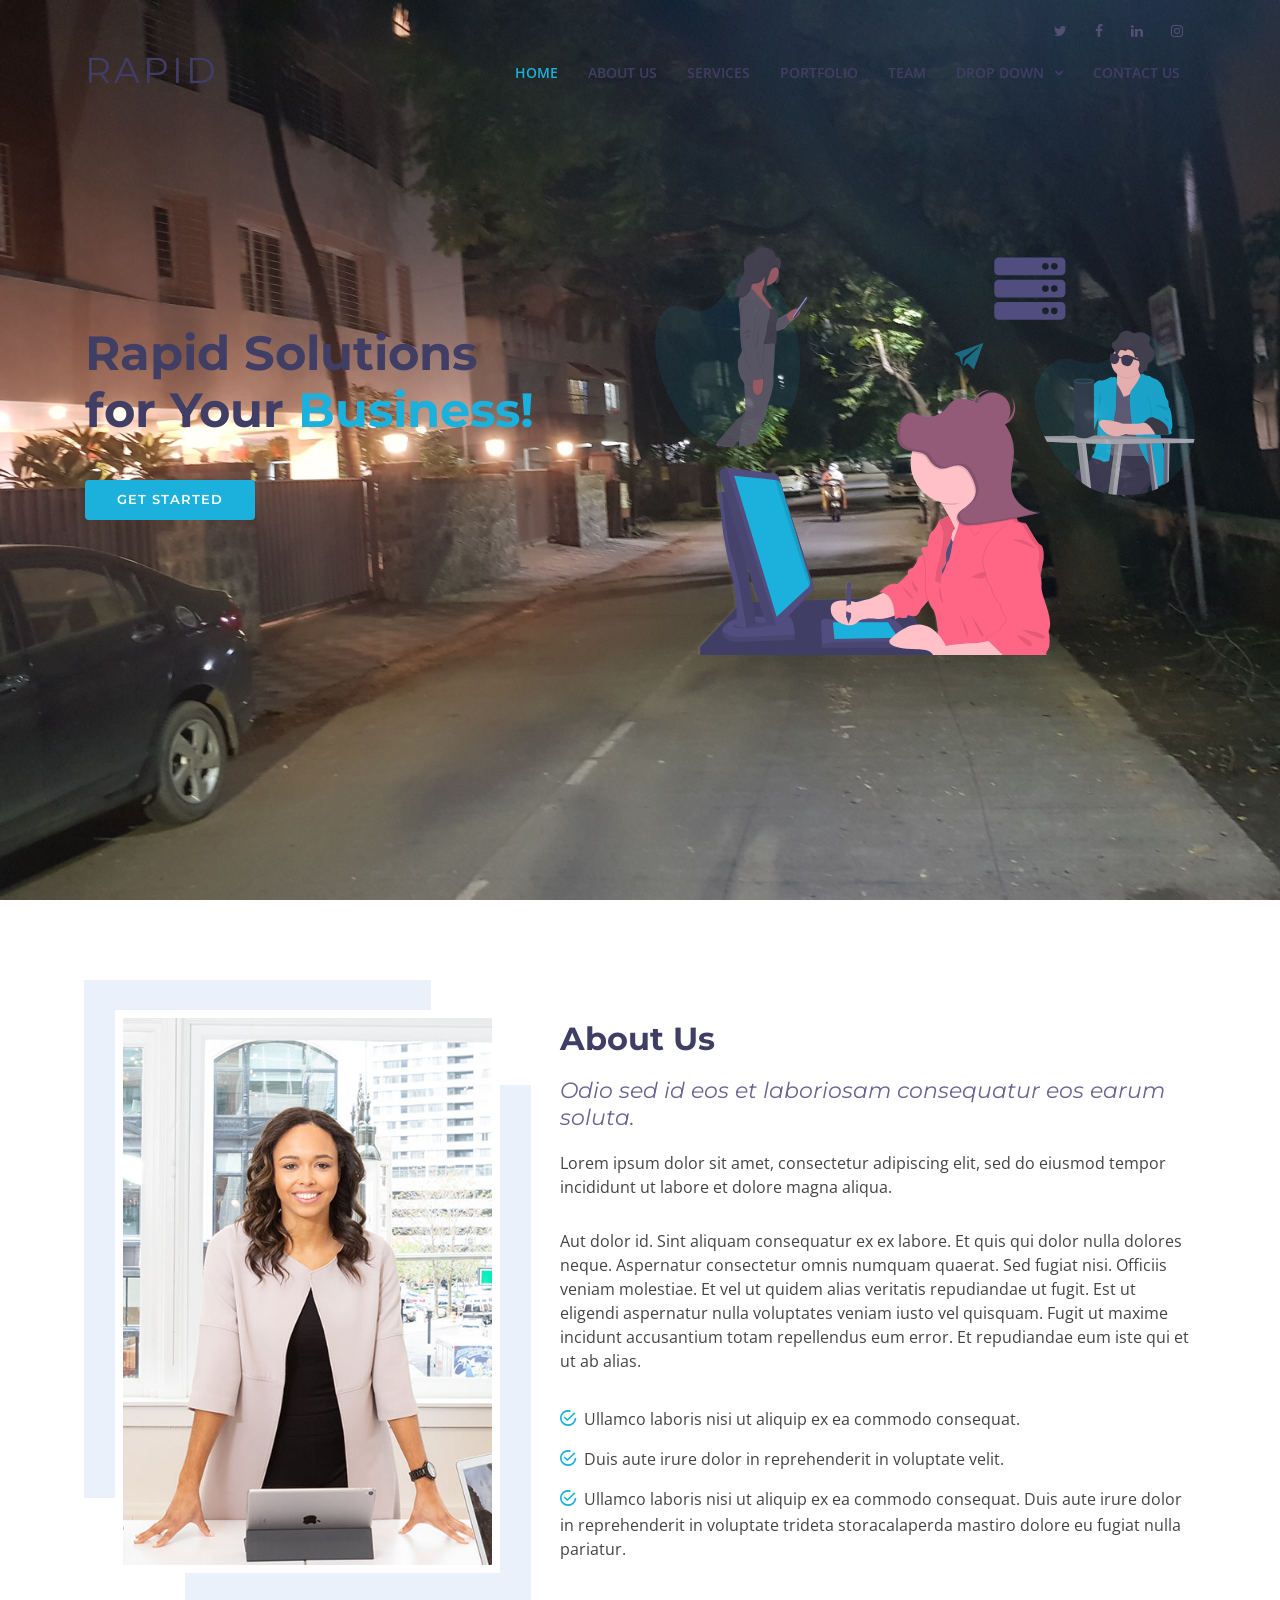
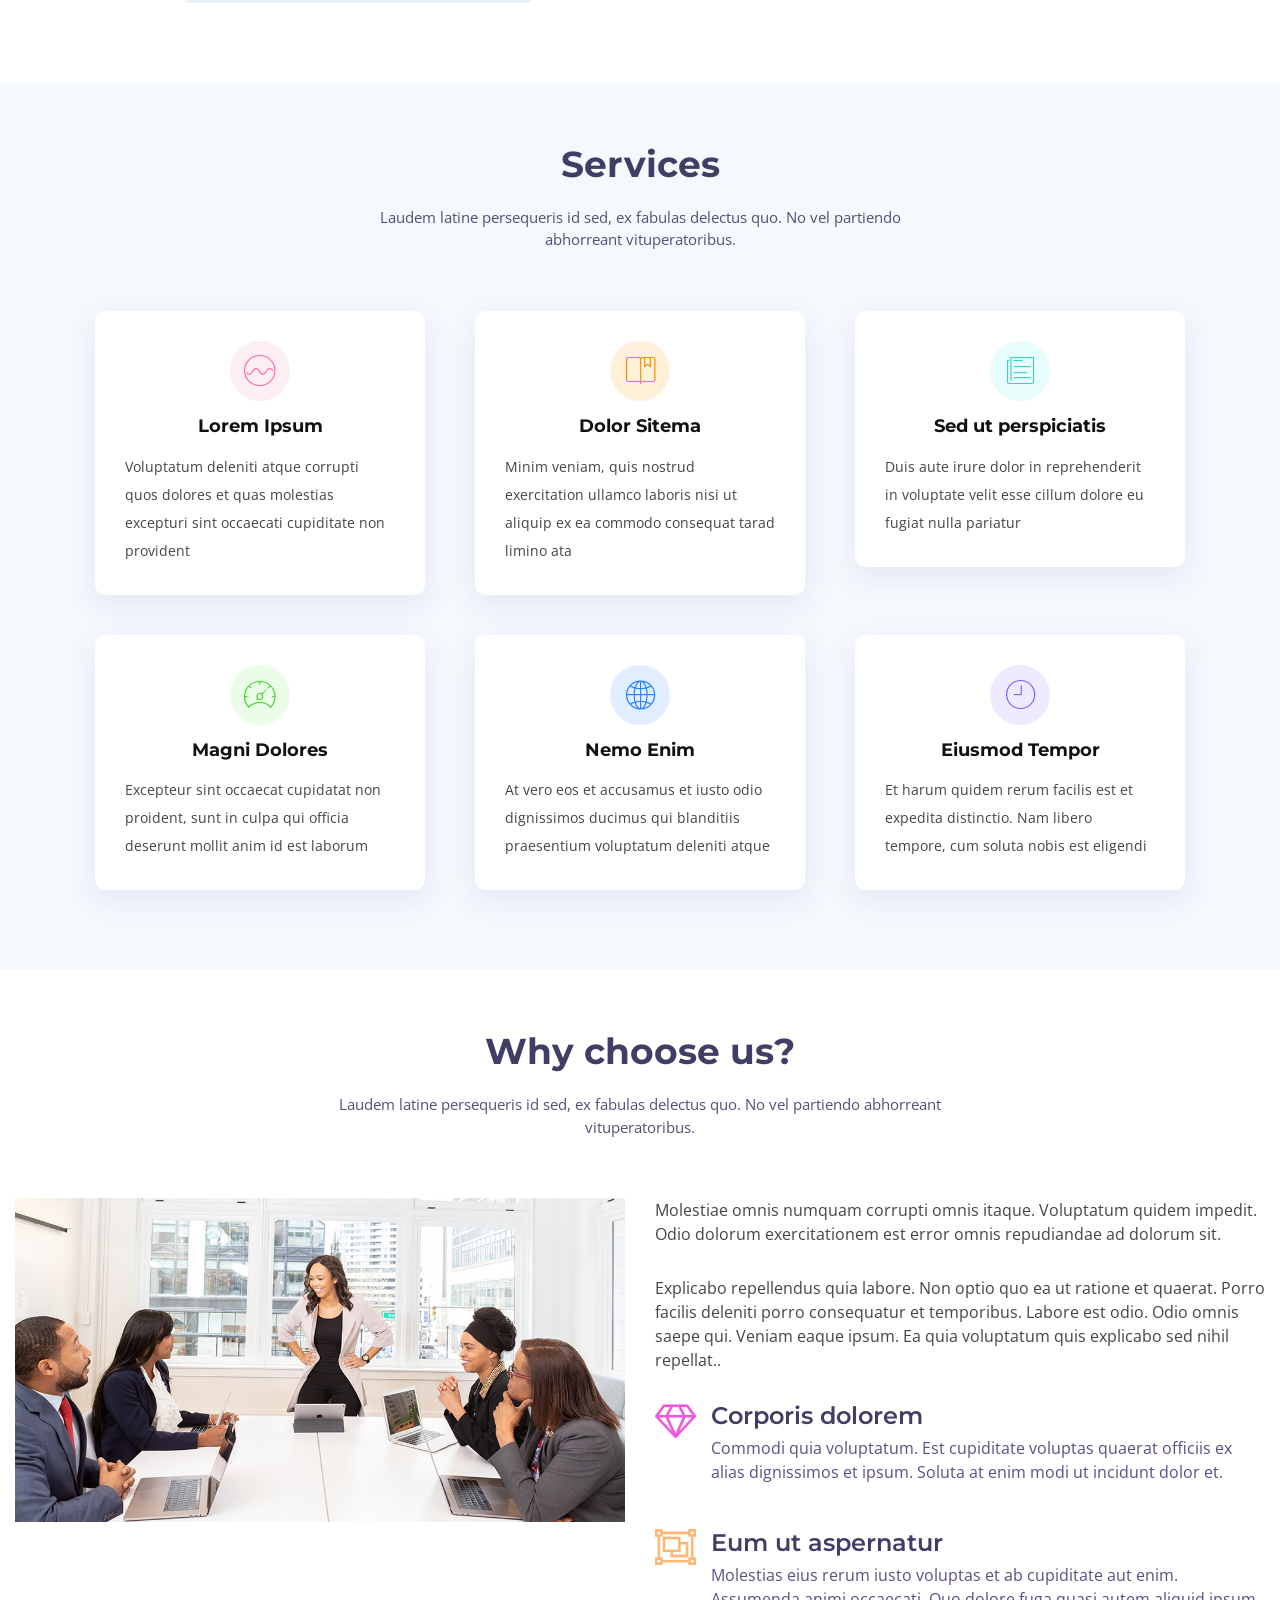
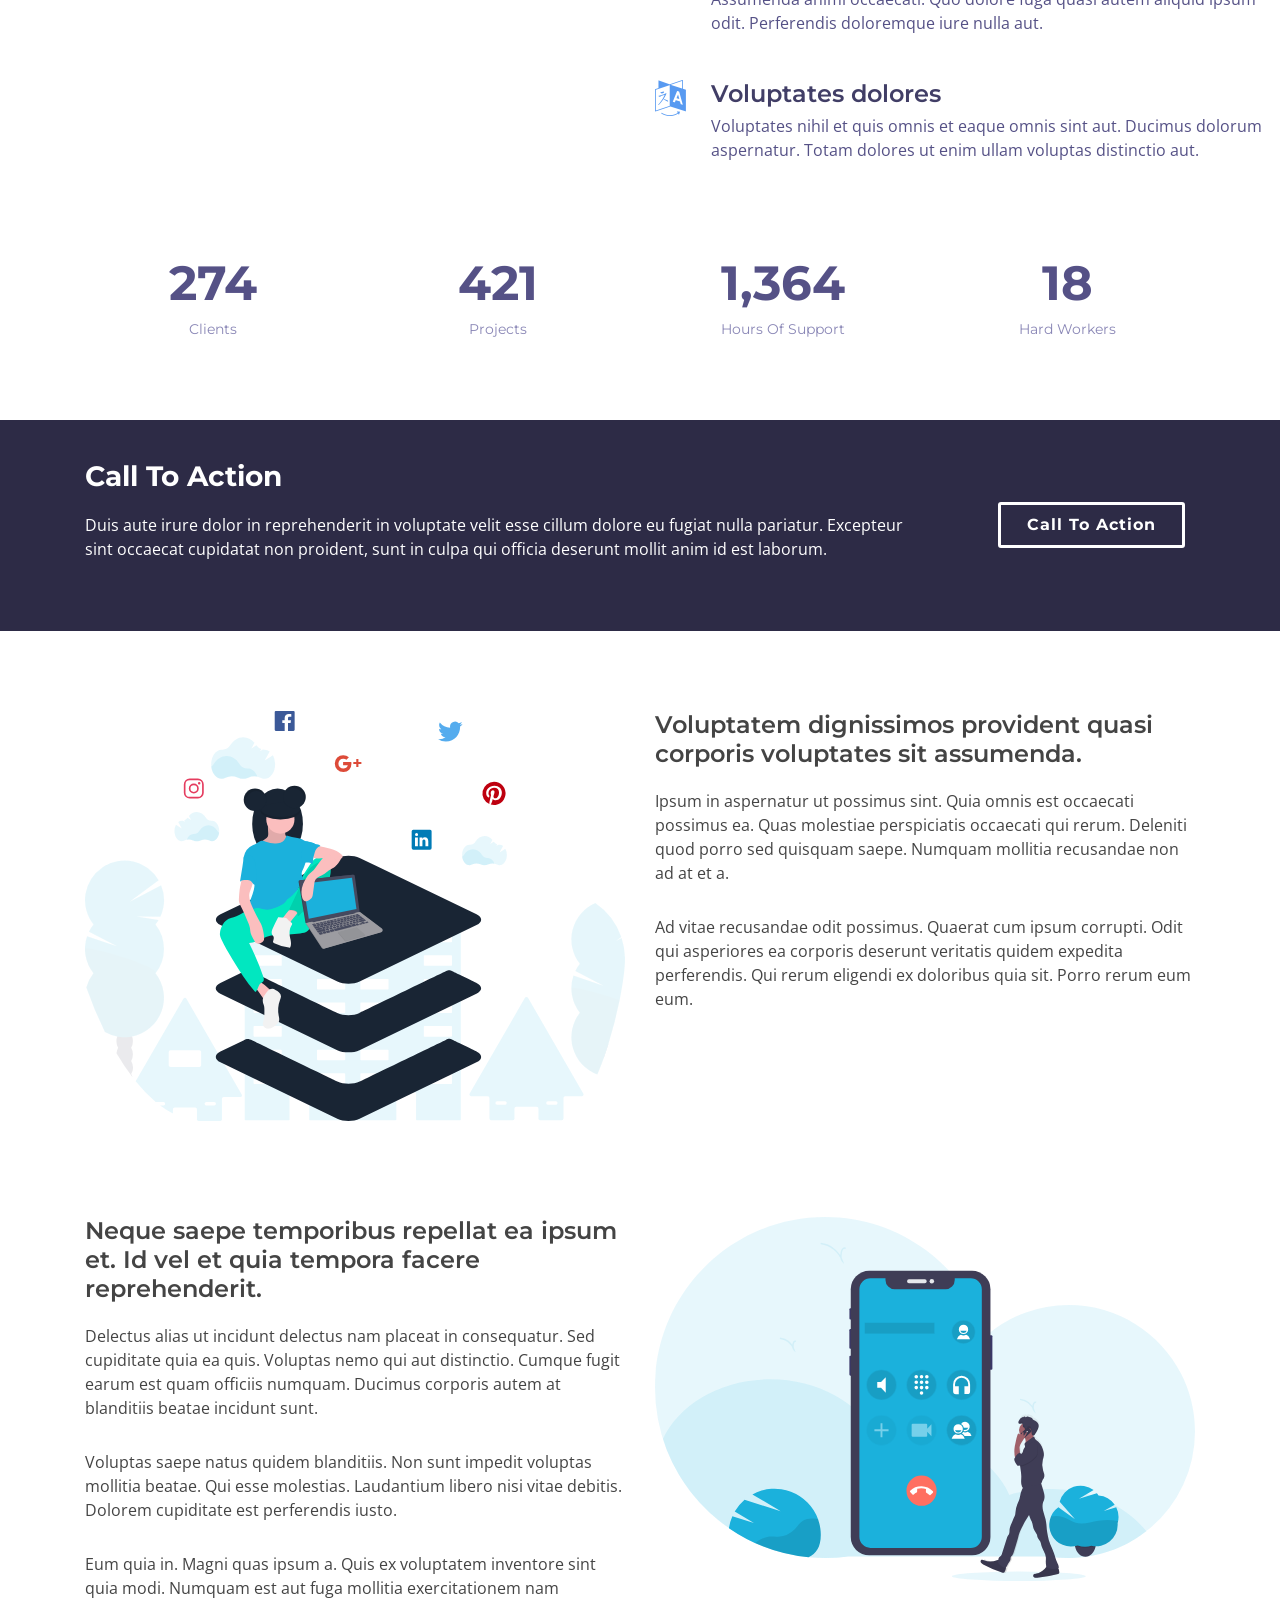
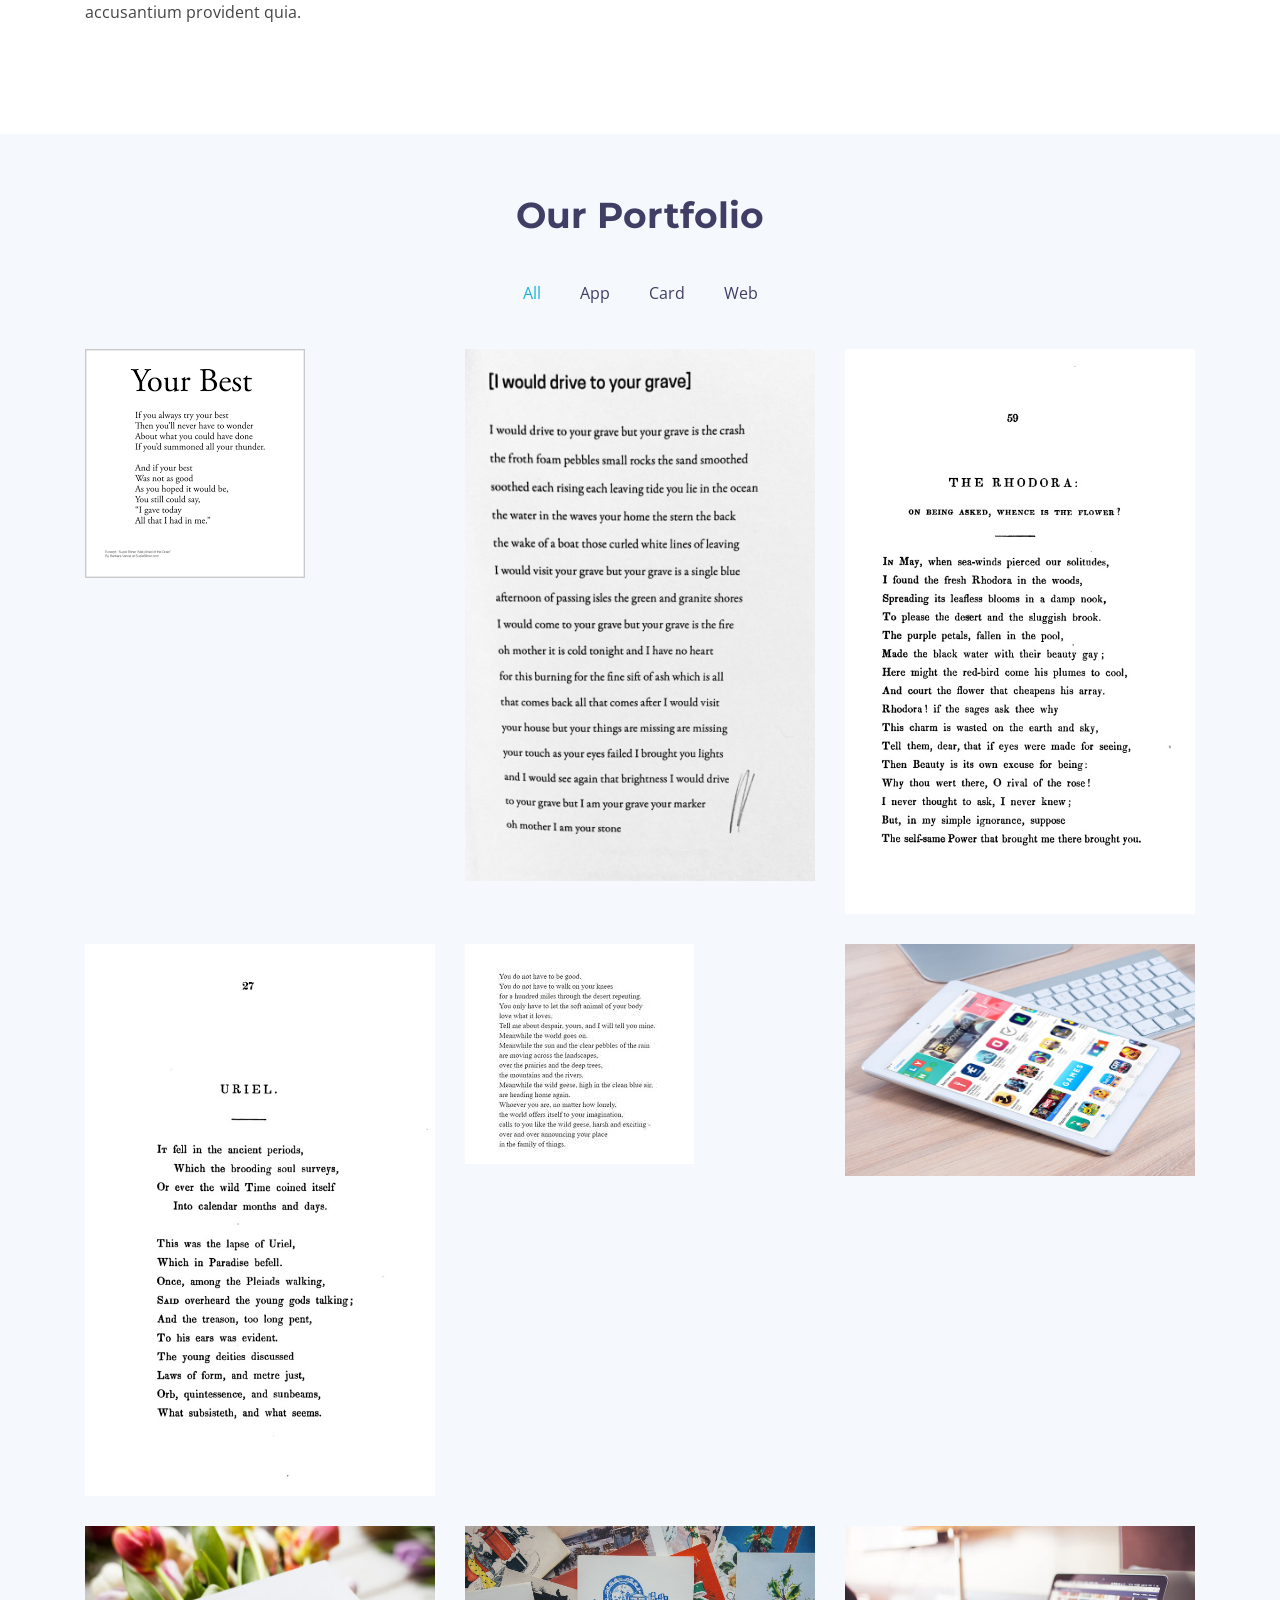
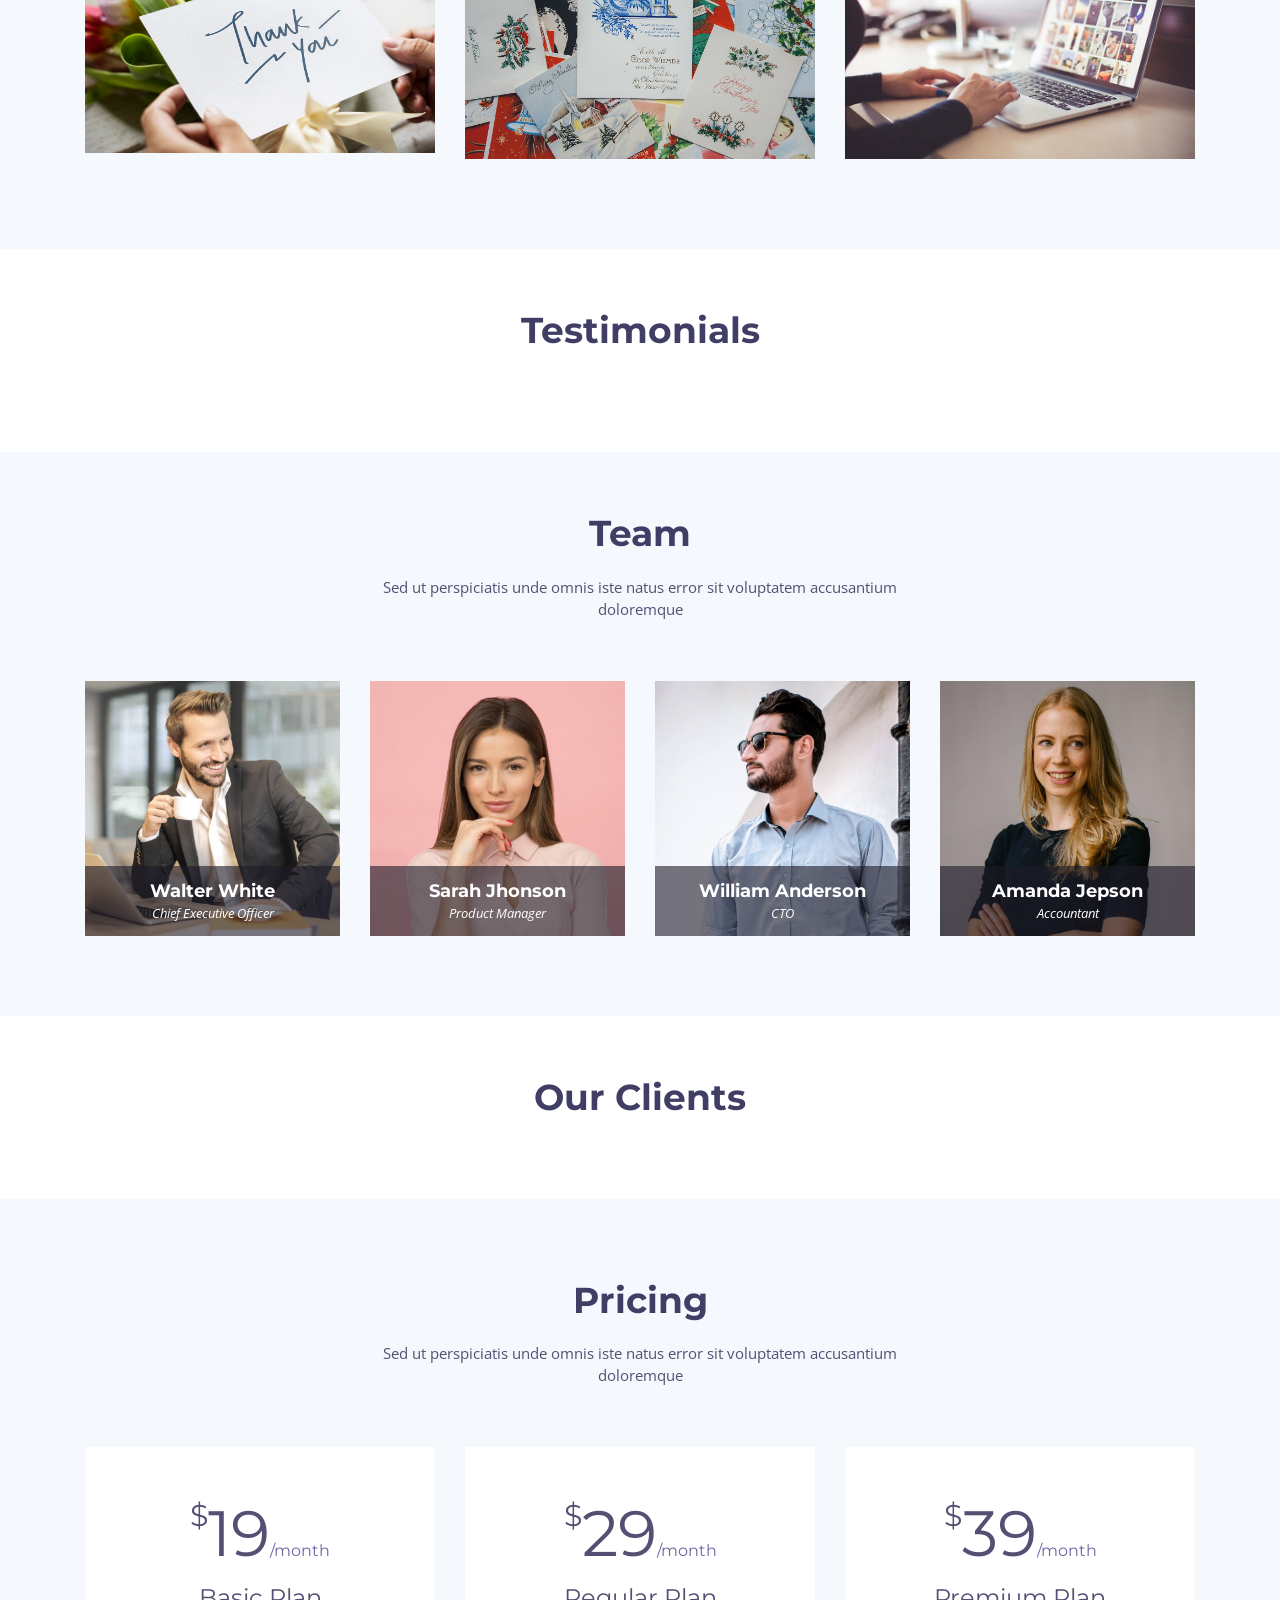
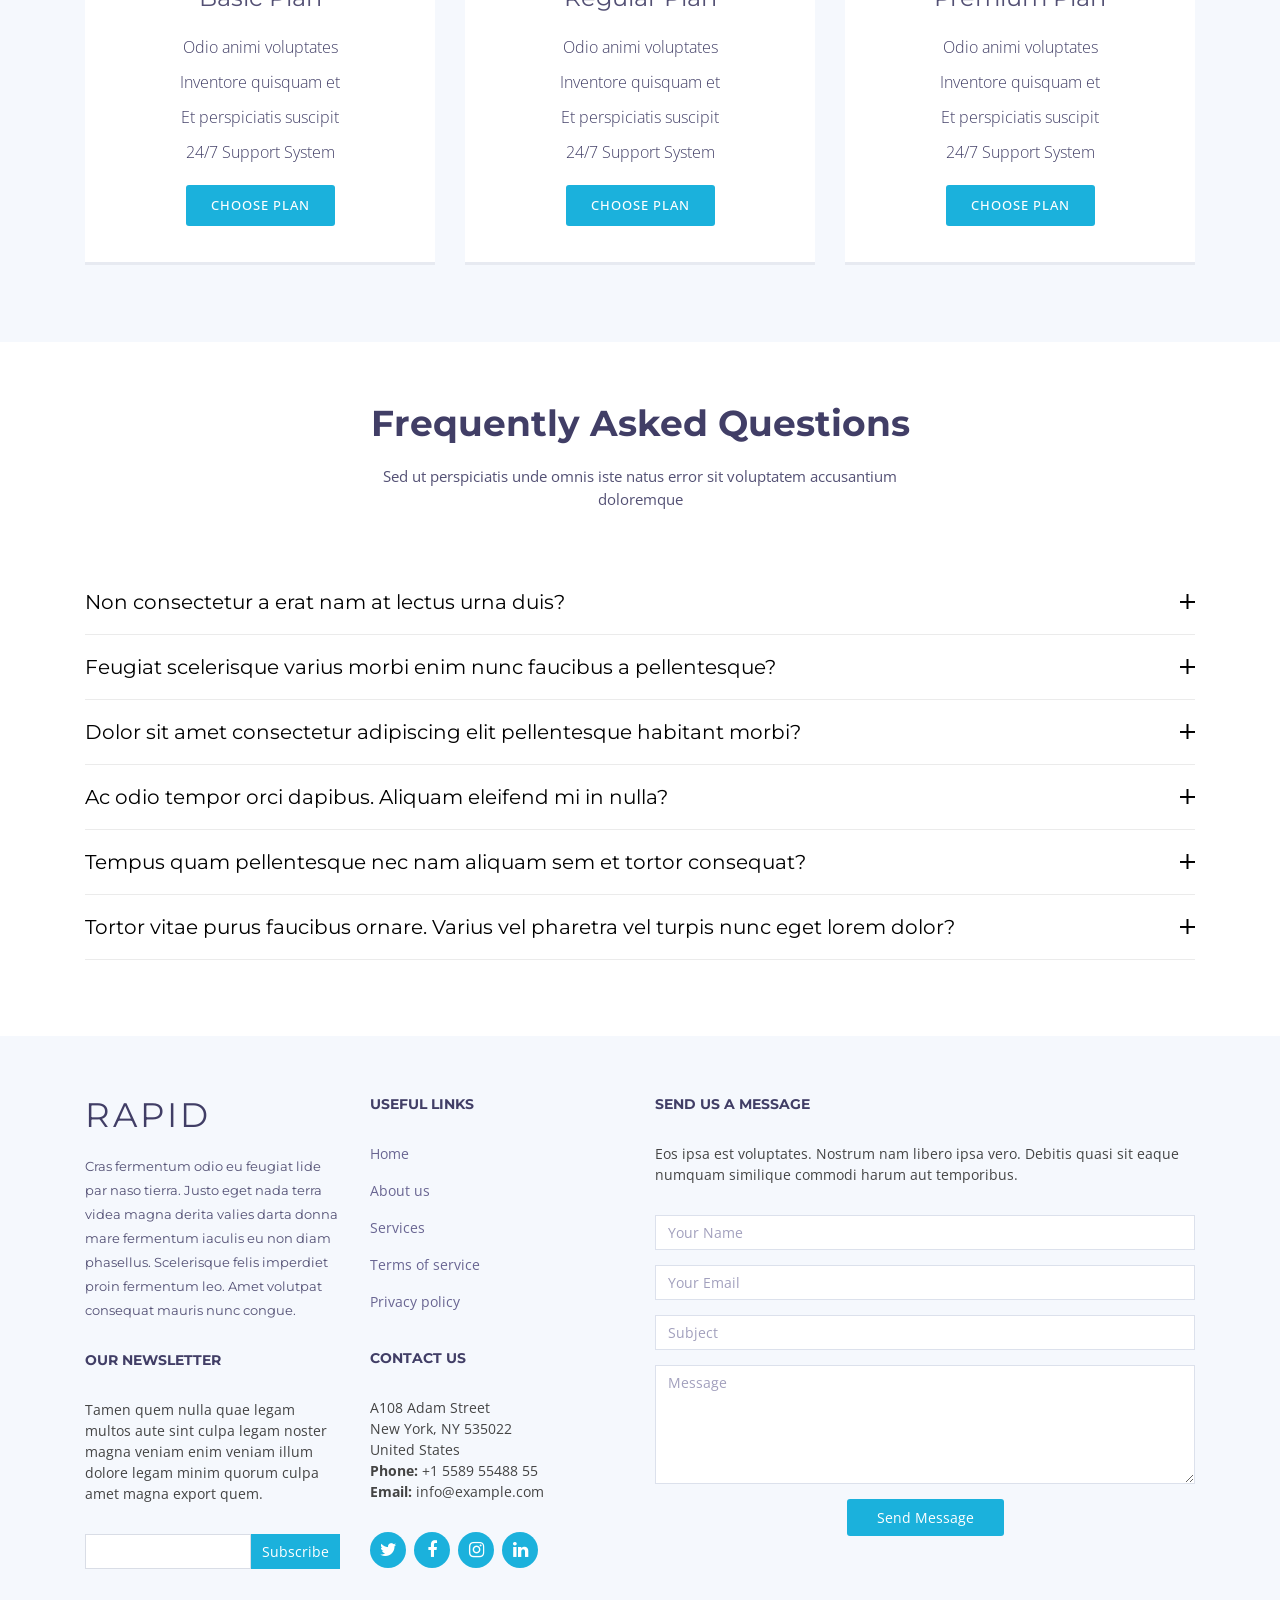
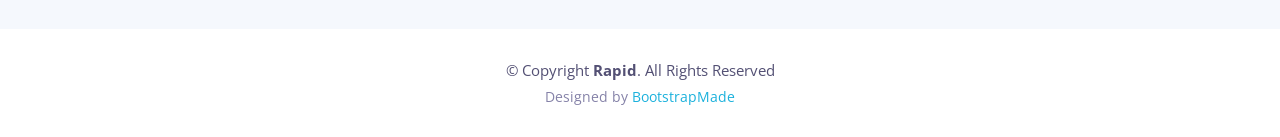
==== index.html @ 3ca8570d "first commit" ====
<!DOCTYPE html>
<html lang="en">
<head>
  <meta charset="utf-8">
  <title>Rapid Bootstrap Template</title>
  <meta content="width=device-width, initial-scale=1.0" name="viewport">
  <meta content="" name="keywords">
  <meta content="" name="description">

  <!-- Favicons -->
  <link href="img/favicon.png" rel="icon">
  <link href="img/apple-touch-icon.png" rel="apple-touch-icon">

  <!-- Google Fonts -->
  <link href="https://fonts.googleapis.com/css?family=Open+Sans:300,300i,400,400i,500,600,700,700i|Montserrat:300,400,500,600,700" rel="stylesheet">

  <!-- Bootstrap CSS File -->
  <link href="lib/bootstrap/css/bootstrap.min.css" rel="stylesheet">

  <!-- Libraries CSS Files -->
  <link href="lib/font-awesome/css/font-awesome.min.css" rel="stylesheet">
  <link href="lib/animate/animate.min.css" rel="stylesheet">
  <link href="lib/ionicons/css/ionicons.min.css" rel="stylesheet">
  <link href="lib/owlcarousel/assets/owl.carousel.min.css" rel="stylesheet">
  <link href="lib/lightbox/css/lightbox.min.css" rel="stylesheet">

  <!-- Main Stylesheet File -->
  <link href="css/style.css" rel="stylesheet">

  <!-- =======================================================
    Theme Name: Rapid
    Theme URL: https://bootstrapmade.com/rapid-multipurpose-bootstrap-business-template/
    Author: BootstrapMade.com
    License: https://bootstrapmade.com/license/
  ======================================================= -->
</head>

<body>
  <!--==========================
  Header
  ============================-->
  <header id="header">

    <div id="topbar">
      <div class="container">
        <div class="social-links">
          <a href="#" class="twitter"><i class="fa fa-twitter"></i></a>
          <a href="#" class="facebook"><i class="fa fa-facebook"></i></a>
          <a href="#" class="linkedin"><i class="fa fa-linkedin"></i></a>
          <a href="#" class="instagram"><i class="fa fa-instagram"></i></a>
        </div>
      </div>
    </div>

    <div class="container">

      <div class="logo float-left">
        <!-- Uncomment below if you prefer to use an image logo -->
        <h1 class="text-light"><a href="#intro" class="scrollto"><span>Rapid</span></a></h1>
        <!-- <a href="#header" class="scrollto"><img src="img/logo.png" alt="" class="img-fluid"></a> -->
      </div>

      <nav class="main-nav float-right d-none d-lg-block">
        <ul>
          <li class="active"><a href="#intro">Home</a></li>
          <li><a href="#about">About Us</a></li>
          <li><a href="#services">Services</a></li>
          <li><a href="#portfolio">Portfolio</a></li>
          <li><a href="#team">Team</a></li>
          <li class="drop-down"><a href="">Drop Down</a>
            <ul>
              <li><a href="#">Drop Down 1</a></li>
              <li class="drop-down"><a href="#">Drop Down 2</a>
                <ul>
                  <li><a href="#">Deep Drop Down 1</a></li>
                  <li><a href="#">Deep Drop Down 2</a></li>
                  <li><a href="#">Deep Drop Down 3</a></li>
                  <li><a href="#">Deep Drop Down 4</a></li>
                  <li><a href="#">Deep Drop Down 5</a></li>
                </ul>
              </li>
              <li><a href="#">Drop Down 3</a></li>
              <li><a href="#">Drop Down 4</a></li>
              <li><a href="#">Drop Down 5</a></li>
            </ul>
          </li>
          <li><a href="#footer">Contact Us</a></li>
        </ul>
      </nav><!-- .main-nav -->
      
    </div>
  </header><!-- #header -->

  <!--==========================
    Intro Section
  ============================-->
  <section id="intro" class="clearfix">
    <div class="container d-flex h-100">
      <div class="row justify-content-center align-self-center">
        <div class="col-md-6 intro-info order-md-first order-last">
          <h2>Rapid Solutions<br>for Your <span>Business!</span></h2>
          <div>
            <a href="#about" class="btn-get-started scrollto">Get Started</a>
          </div>
        </div>
  
        <div class="col-md-6 intro-img order-md-last order-first">
          <img src="img/intro-img.svg" alt="" class="img-fluid">
        </div>
      </div>

    </div>
  </section><!-- #intro -->

  <main id="main">

    <!--==========================
      About Us Section
    ============================-->
    <section id="about">

      <div class="container">
        <div class="row">

          <div class="col-lg-5 col-md-6">
            <div class="about-img">
              <img src="img/about-img.jpg" alt="">
            </div>
          </div>

          <div class="col-lg-7 col-md-6">
            <div class="about-content">
              <h2>About Us</h2>
              <h3>Odio sed id eos et laboriosam consequatur eos earum soluta.</h3>
              <p>Lorem ipsum dolor sit amet, consectetur adipiscing elit, sed do eiusmod tempor incididunt ut labore et dolore magna aliqua.</p>
              <p>Aut dolor id. Sint aliquam consequatur ex ex labore. Et quis qui dolor nulla dolores neque. Aspernatur consectetur omnis numquam quaerat. Sed fugiat nisi. Officiis veniam molestiae. Et vel ut quidem alias veritatis repudiandae ut fugit. Est ut eligendi aspernatur nulla voluptates veniam iusto vel quisquam. Fugit ut maxime incidunt accusantium totam repellendus eum error. Et repudiandae eum iste qui et ut ab alias.</p>
              <ul>
                <li><i class="ion-android-checkmark-circle"></i> Ullamco laboris nisi ut aliquip ex ea commodo consequat.</li>
                <li><i class="ion-android-checkmark-circle"></i> Duis aute irure dolor in reprehenderit in voluptate velit.</li>
                <li><i class="ion-android-checkmark-circle"></i> Ullamco laboris nisi ut aliquip ex ea commodo consequat. Duis aute irure dolor in reprehenderit in voluptate trideta storacalaperda mastiro dolore eu fugiat nulla pariatur.</li>
              </ul>
            </div>
          </div>
        </div>
      </div>

    </section><!-- #about -->


    <!--==========================
      Services Section
    ============================-->
    <section id="services" class="section-bg">
      <div class="container">

        <header class="section-header">
          <h3>Services</h3>
          <p>Laudem latine persequeris id sed, ex fabulas delectus quo. No vel partiendo abhorreant vituperatoribus.</p>
        </header>

        <div class="row">

          <div class="col-md-6 col-lg-4 wow bounceInUp" data-wow-duration="1.4s">
            <div class="box">
              <div class="icon" style="background: #fceef3;"><i class="ion-ios-analytics-outline" style="color: #ff689b;"></i></div>
              <h4 class="title"><a href=".\contacts.html">Lorem Ipsum</a></h4>
              <p class="description">Voluptatum deleniti atque corrupti quos dolores et quas molestias excepturi sint occaecati cupiditate non provident</p>
            </div>
          </div>
          <div class="col-md-6 col-lg-4 wow bounceInUp" data-wow-duration="1.4s">
            <div class="box">
              <div class="icon" style="background: #fff0da;"><i class="ion-ios-bookmarks-outline" style="color: #e98e06;"></i></div>
              <h4 class="title"><a href="">Dolor Sitema</a></h4>
              <p class="description">Minim veniam, quis nostrud exercitation ullamco laboris nisi ut aliquip ex ea commodo consequat tarad limino ata</p>
            </div>
          </div>

          <div class="col-md-6 col-lg-4 wow bounceInUp" data-wow-delay="0.1s" data-wow-duration="1.4s">
            <div class="box">
              <div class="icon" style="background: #e6fdfc;"><i class="ion-ios-paper-outline" style="color: #3fcdc7;"></i></div>
              <h4 class="title"><a href="">Sed ut perspiciatis</a></h4>
              <p class="description">Duis aute irure dolor in reprehenderit in voluptate velit esse cillum dolore eu fugiat nulla pariatur</p>
            </div>
          </div>
          <div class="col-md-6 col-lg-4 wow bounceInUp" data-wow-delay="0.1s" data-wow-duration="1.4s">
            <div class="box">
              <div class="icon" style="background: #eafde7;"><i class="ion-ios-speedometer-outline" style="color:#41cf2e;"></i></div>
              <h4 class="title"><a href="">Magni Dolores</a></h4>
              <p class="description">Excepteur sint occaecat cupidatat non proident, sunt in culpa qui officia deserunt mollit anim id est laborum</p>
            </div>
          </div>

          <div class="col-md-6 col-lg-4 wow bounceInUp" data-wow-delay="0.2s" data-wow-duration="1.4s">
            <div class="box">
              <div class="icon" style="background: #e1eeff;"><i class="ion-ios-world-outline" style="color: #2282ff;"></i></div>
              <h4 class="title"><a href="">Nemo Enim</a></h4>
              <p class="description">At vero eos et accusamus et iusto odio dignissimos ducimus qui blanditiis praesentium voluptatum deleniti atque</p>
            </div>
          </div>
          <div class="col-md-6 col-lg-4 wow bounceInUp" data-wow-delay="0.2s" data-wow-duration="1.4s">
            <div class="box">
              <div class="icon" style="background: #ecebff;"><i class="ion-ios-clock-outline" style="color: #8660fe;"></i></div>
              <h4 class="title"><a href="">Eiusmod Tempor</a></h4>
              <p class="description">Et harum quidem rerum facilis est et expedita distinctio. Nam libero tempore, cum soluta nobis est eligendi</p>
            </div>
          </div>

        </div>

      </div>
    </section><!-- #services -->

    <!--==========================
      Why Us Section
    ============================-->
    <section id="why-us" class="wow fadeIn">
      <div class="container-fluid">
        
        <header class="section-header">
          <h3>Why choose us?</h3>
          <p>Laudem latine persequeris id sed, ex fabulas delectus quo. No vel partiendo abhorreant vituperatoribus.</p>
        </header>

        <div class="row">

          <div class="col-lg-6">
            <div class="why-us-img">
              <img src="img/why-us.jpg" alt="" class="img-fluid">
            </div>
          </div>

          <div class="col-lg-6">
            <div class="why-us-content">
              <p>Molestiae omnis numquam corrupti omnis itaque. Voluptatum quidem impedit. Odio dolorum exercitationem est error omnis repudiandae ad dolorum sit.</p>
              <p>
                Explicabo repellendus quia labore. Non optio quo ea ut ratione et quaerat. Porro facilis deleniti porro consequatur
                et temporibus. Labore est odio.

                Odio omnis saepe qui. Veniam eaque ipsum. Ea quia voluptatum quis explicabo sed nihil repellat..
              </p>

              <div class="features wow bounceInUp clearfix">
                <i class="fa fa-diamond" style="color: #f058dc;"></i>
                <h4>Corporis dolorem</h4>
                <p>Commodi quia voluptatum. Est cupiditate voluptas quaerat officiis ex alias dignissimos et ipsum. Soluta at enim modi ut incidunt dolor et.</p>
              </div>

              <div class="features wow bounceInUp clearfix">
                <i class="fa fa-object-group" style="color: #ffb774;"></i>
                <h4>Eum ut aspernatur</h4>
                <p>Molestias eius rerum iusto voluptas et ab cupiditate aut enim. Assumenda animi occaecati. Quo dolore fuga quasi autem aliquid ipsum odit. Perferendis doloremque iure nulla aut.</p>
              </div>
              
              <div class="features wow bounceInUp clearfix">
                <i class="fa fa-language" style="color: #589af1;"></i>
                <h4>Voluptates dolores</h4>
                <p>Voluptates nihil et quis omnis et eaque omnis sint aut. Ducimus dolorum aspernatur. Totam dolores ut enim ullam voluptas distinctio aut.</p>
              </div>
              
            </div>

          </div>

        </div>

      </div>

      <div class="container">
        <div class="row counters">

          <div class="col-lg-3 col-6 text-center">
            <span data-toggle="counter-up">274</span>
            <p>Clients</p>
          </div>

          <div class="col-lg-3 col-6 text-center">
            <span data-toggle="counter-up">421</span>
            <p>Projects</p>
          </div>

          <div class="col-lg-3 col-6 text-center">
            <span data-toggle="counter-up">1,364</span>
            <p>Hours Of Support</p>
          </div>

          <div class="col-lg-3 col-6 text-center">
            <span data-toggle="counter-up">18</span>
            <p>Hard Workers</p>
          </div>
  
        </div>

      </div>
    </section>

    <!--==========================
      Call To Action Section
    ============================-->
    <section id="call-to-action" class="wow fadeInUp">
      <div class="container">
        <div class="row">
          <div class="col-lg-9 text-center text-lg-left">
            <h3 class="cta-title">Call To Action</h3>
            <p class="cta-text"> Duis aute irure dolor in reprehenderit in voluptate velit esse cillum dolore eu fugiat nulla pariatur. Excepteur sint occaecat cupidatat non proident, sunt in culpa qui officia deserunt mollit anim id est laborum.</p>
          </div>
          <div class="col-lg-3 cta-btn-container text-center">
            <a class="cta-btn align-middle" href="#">Call To Action</a>
          </div>
        </div>

      </div>
    </section><!-- #call-to-action -->

    <!--==========================
      Features Section
    ============================-->
    <section id="features">
      <div class="container">

        <div class="row feature-item">
          <div class="col-lg-6 wow fadeInUp">
            <img src="img/features-1.svg" class="img-fluid" alt="">
          </div>
          <div class="col-lg-6 wow fadeInUp pt-5 pt-lg-0">
            <h4>Voluptatem dignissimos provident quasi corporis voluptates sit assumenda.</h4>
            <p>
              Ipsum in aspernatur ut possimus sint. Quia omnis est occaecati possimus ea. Quas molestiae perspiciatis occaecati qui rerum. Deleniti quod porro sed quisquam saepe. Numquam mollitia recusandae non ad at et a.
            </p>
            <p>
              Ad vitae recusandae odit possimus. Quaerat cum ipsum corrupti. Odit qui asperiores ea corporis deserunt veritatis quidem expedita perferendis. Qui rerum eligendi ex doloribus quia sit. Porro rerum eum eum.
            </p>
          </div>
        </div>

        <div class="row feature-item mt-5 pt-5">
          <div class="col-lg-6 wow fadeInUp order-1 order-lg-2">
            <img src="img/features-2.svg" class="img-fluid" alt="">
          </div>

          <div class="col-lg-6 wow fadeInUp pt-4 pt-lg-0 order-2 order-lg-1">
            <h4>Neque saepe temporibus repellat ea ipsum et. Id vel et quia tempora facere reprehenderit.</h4>
            <p>
             Delectus alias ut incidunt delectus nam placeat in consequatur. Sed cupiditate quia ea quis. Voluptas nemo qui aut distinctio. Cumque fugit earum est quam officiis numquam. Ducimus corporis autem at blanditiis beatae incidunt sunt. 
            </p>
            <p>
              Voluptas saepe natus quidem blanditiis. Non sunt impedit voluptas mollitia beatae. Qui esse molestias. Laudantium libero nisi vitae debitis. Dolorem cupiditate est perferendis iusto.
            </p>
            <p>
              Eum quia in. Magni quas ipsum a. Quis ex voluptatem inventore sint quia modi. Numquam est aut fuga mollitia exercitationem nam accusantium provident quia.
            </p>
          </div>
          
        </div>

      </div>
    </section><!-- #about -->

    <!--==========================
      Portfolio Section
    ============================-->
    <section id="portfolio" class="section-bg">
      <div class="container">

        <header class="section-header">
          <h3 class="section-title">Our Portfolio</h3>
        </header>

        <div class="row">
          <div class="col-lg-12">
            <ul id="portfolio-flters">
              <li data-filter="*" class="filter-active">All</li>
              <li data-filter=".filter-app">App</li>
              <li data-filter=".filter-card">Card</li>
              <li data-filter=".filter-web">Web</li>
            </ul>
          </div>
        </div>

        <div class="row portfolio-container">

          <div class="col-lg-4 col-md-6 portfolio-item filter-app">
            <div class="portfolio-wrap">
              <img src=".\img\portfolio\asdrft.png" class="img-fluid" alt="">
              <div class="portfolio-info">
                <h4><a href="#">App 1</a></h4>
                <p>App</p>
                <div>
                  <a href="img/portfolio/app1.jpg" data-lightbox="portfolio" data-title="App 1" class="link-preview" title="Preview"><i class="ion ion-eye"></i></a>
                  <a href="#" class="link-details" title="More Details"><i class="ion ion-android-open"></i></a>
                </div>
              </div>
            </div>
          </div>

          <div class="col-lg-4 col-md-6 portfolio-item filter-web" data-wow-delay="0.1s">
            <div class="portfolio-wrap">
              <img src=".\img\portfolio\DMTrZeUUQAIDr8m.jpg" class="img-fluid" alt="">
              <div class="portfolio-info">
                <h4><a href="#">Web 3</a></h4>
                <p>Web</p>
                <div>
                  <a href="img/portfolio/web3.jpg" class="link-preview" data-lightbox="portfolio" data-title="Web 3" title="Preview"><i class="ion ion-eye"></i></a>
                  <a href="#" class="link-details" title="More Details"><i class="ion ion-android-open"></i></a>
                </div>
              </div>
            </div>
          </div>

          <div class="col-lg-4 col-md-6 portfolio-item filter-app" data-wow-delay="0.2s">
            <div class="portfolio-wrap">
              <img src=".\img\portfolio\Emerson_Poems_1847_-_The_Rhodora.jpg" class="img-fluid" alt="">
              <div class="portfolio-info">
                <h4><a href="#">App 2</a></h4>
                <p>App</p>
                <div>
                  <a href="img/portfolio/app2.jpg" class="link-preview" data-lightbox="portfolio" data-title="App 2" title="Preview"><i class="ion ion-eye"></i></a>
                  <a href="#" class="link-details" title="More Details"><i class="ion ion-android-open"></i></a>
                </div>
              </div>
            </div>
          </div>

          <div class="col-lg-4 col-md-6 portfolio-item filter-card">
            <div class="portfolio-wrap">
              <img src=".\img\portfolio\Emerson_Poems_1847_-_Uriel.jpg" class="img-fluid" alt="">
              <div class="portfolio-info">
                <h4><a href="#">Card 2</a></h4>
                <p>Card</p>
                <div>
                  <a href="img/portfolio/card2.jpg" class="link-preview" data-lightbox="portfolio" data-title="Card 2" title="Preview"><i class="ion ion-eye"></i></a>
                  <a href="#" class="link-details" title="More Details"><i class="ion ion-android-open"></i></a>
                </div>
              </div>
            </div>
          </div>

          <div class="col-lg-4 col-md-6 portfolio-item filter-web" data-wow-delay="0.1s">
            <div class="portfolio-wrap">
              <img src=".\img\portfolio\sdfghjk.jpg" class="img-fluid" alt="">
              <div class="portfolio-info">
                <h4><a href="#">Web 2</a></h4>
                <p>Web</p>
                <div>
                  <a href="img/portfolio/web2.jpg" class="link-preview" data-lightbox="portfolio" data-title="Web 2" title="Preview"><i class="ion ion-eye"></i></a>
                  <a href="#" class="link-details" title="More Details"><i class="ion ion-android-open"></i></a>
                </div>
              </div>
            </div>
          </div>

          <div class="col-lg-4 col-md-6 portfolio-item filter-app" data-wow-delay="0.2s">
            <div class="portfolio-wrap">
              <img src="img/portfolio/app3.jpg" class="img-fluid" alt="">
              <div class="portfolio-info">
                <h4><a href="#">App 3</a></h4>
                <p>App</p>
                <div>
                  <a href="img/portfolio/app3.jpg" class="link-preview" data-lightbox="portfolio" data-title="App 3" title="Preview"><i class="ion ion-eye"></i></a>
                  <a href="#" class="link-details" title="More Details"><i class="ion ion-android-open"></i></a>
                </div>
              </div>
            </div>
          </div>

          <div class="col-lg-4 col-md-6 portfolio-item filter-card">
            <div class="portfolio-wrap">
              <img src="img/portfolio/card1.jpg" class="img-fluid" alt="">
              <div class="portfolio-info">
                <h4><a href="#">Card 1</a></h4>
                <p>Card</p>
                <div>
                  <a href="img/portfolio/card1.jpg" class="link-preview" data-lightbox="portfolio" data-title="Card 1" title="Preview"><i class="ion ion-eye"></i></a>
                  <a href="#" class="link-details" title="More Details"><i class="ion ion-android-open"></i></a>
                </div>
              </div>
            </div>
          </div>

          <div class="col-lg-4 col-md-6 portfolio-item filter-card" data-wow-delay="0.1s">
            <div class="portfolio-wrap">
              <img src="img/portfolio/card3.jpg" class="img-fluid" alt="">
              <div class="portfolio-info">
                <h4><a href="#">Card 3</a></h4>
                <p>Card</p>
                <div>
                  <a href="img/portfolio/card3.jpg" class="link-preview" data-lightbox="portfolio" data-title="Card 3" title="Preview"><i class="ion ion-eye"></i></a>
                  <a href="#" class="link-details" title="More Details"><i class="ion ion-android-open"></i></a>
                </div>
              </div>
            </div>
          </div>

          <div class="col-lg-4 col-md-6 portfolio-item filter-web" data-wow-delay="0.2s">
            <div class="portfolio-wrap">
              <img src="img/portfolio/web1.jpg" class="img-fluid" alt="">
              <div class="portfolio-info">
                <h4><a href="#">Web 1</a></h4>
                <p>Web</p>
                <div>
                  <a href="img/portfolio/web1.jpg" class="link-preview" data-lightbox="portfolio" data-title="Web 1" title="Preview"><i class="ion ion-eye"></i></a>
                  <a href="#" class="link-details" title="More Details"><i class="ion ion-android-open"></i></a>
                </div>
              </div>
            </div>
          </div>

        </div>

      </div>
    </section><!-- #portfolio -->

    <!--==========================
      Clients Section
    ============================-->
    <section id="testimonials">
      <div class="container">

        <header class="section-header">
          <h3>Testimonials</h3>
        </header>

        <div class="row justify-content-center">
          <div class="col-lg-8">

            <div class="owl-carousel testimonials-carousel wow fadeInUp">
    
              <div class="testimonial-item">
                <img src="img/testimonial-1.jpg" class="testimonial-img" alt="">
                <h3>Saul Goodman</h3>
                <h4>Ceo &amp; Founder</h4>
                <p>
                  Proin iaculis purus consequat sem cure digni ssim donec porttitora entum suscipit rhoncus. Accusantium quam, ultricies eget id, aliquam eget nibh et. Maecen aliquam, risus at semper.
                </p>
              </div>
    
              <div class="testimonial-item">
                <img src="img/testimonial-2.jpg" class="testimonial-img" alt="">
                <h3>Sara Wilsson</h3>
                <h4>Designer</h4>
                <p>
                  Export tempor illum tamen malis malis eram quae irure esse labore quem cillum quid cillum eram malis quorum velit fore eram velit sunt aliqua noster fugiat irure amet legam anim culpa.
                </p>
              </div>
    
              <div class="testimonial-item">
                <img src="img/testimonial-3.jpg" class="testimonial-img" alt="">
                <h3>Jena Karlis</h3>
                <h4>Store Owner</h4>
                <p>
                  Enim nisi quem export duis labore cillum quae magna enim sint quorum nulla quem veniam duis minim tempor labore quem eram duis noster aute amet eram fore quis sint minim.
                </p>
              </div>
    
              <div class="testimonial-item">
                <img src="img/testimonial-4.jpg" class="testimonial-img" alt="">
                <h3>Matt Brandon</h3>
                <h4>Freelancer</h4>
                <p>
                  Fugiat enim eram quae cillum dolore dolor amet nulla culpa multos export minim fugiat minim velit minim dolor enim duis veniam ipsum anim magna sunt elit fore quem dolore labore illum veniam.
                </p>
              </div>

            </div>

          </div>
        </div>


      </div>
    </section><!-- #testimonials -->

    <!--==========================
      Team Section
    ============================-->
    <section id="team" class="section-bg">
      <div class="container">
        <div class="section-header">
          <h3>Team</h3>
          <p>Sed ut perspiciatis unde omnis iste natus error sit voluptatem accusantium doloremque</p>
        </div>

        <div class="row">

          <div class="col-lg-3 col-md-6 wow fadeInUp">
            <div class="member">
              <img src="img/team-1.jpg" class="img-fluid" alt="">
              <div class="member-info">
                <div class="member-info-content">
                  <h4>Walter White</h4>
                  <span>Chief Executive Officer</span>
                  <div class="social">
                    <a href=""><i class="fa fa-twitter"></i></a>
                    <a href=""><i class="fa fa-facebook"></i></a>
                    <a href=""><i class="fa fa-google-plus"></i></a>
                    <a href=""><i class="fa fa-linkedin"></i></a>
                  </div>
                </div>
              </div>
            </div>
          </div>

          <div class="col-lg-3 col-md-6 wow fadeInUp" data-wow-delay="0.1s">
            <div class="member">
              <img src="img/team-2.jpg" class="img-fluid" alt="">
              <div class="member-info">
                <div class="member-info-content">
                  <h4>Sarah Jhonson</h4>
                  <span>Product Manager</span>
                  <div class="social">
                    <a href=""><i class="fa fa-twitter"></i></a>
                    <a href=""><i class="fa fa-facebook"></i></a>
                    <a href=""><i class="fa fa-google-plus"></i></a>
                    <a href=""><i class="fa fa-linkedin"></i></a>
                  </div>
                </div>
              </div>
            </div>
          </div>

          <div class="col-lg-3 col-md-6 wow fadeInUp" data-wow-delay="0.2s">
            <div class="member">
              <img src="img/team-3.jpg" class="img-fluid" alt="">
              <div class="member-info">
                <div class="member-info-content">
                  <h4>William Anderson</h4>
                  <span>CTO</span>
                  <div class="social">
                    <a href=""><i class="fa fa-twitter"></i></a>
                    <a href=""><i class="fa fa-facebook"></i></a>
                    <a href=""><i class="fa fa-google-plus"></i></a>
                    <a href=""><i class="fa fa-linkedin"></i></a>
                  </div>
                </div>
              </div>
            </div>
          </div>

          <div class="col-lg-3 col-md-6 wow fadeInUp" data-wow-delay="0.3s">
            <div class="member">
              <img src="img/team-4.jpg" class="img-fluid" alt="">
              <div class="member-info">
                <div class="member-info-content">
                  <h4>Amanda Jepson</h4>
                  <span>Accountant</span>
                  <div class="social">
                    <a href=""><i class="fa fa-twitter"></i></a>
                    <a href=""><i class="fa fa-facebook"></i></a>
                    <a href=""><i class="fa fa-google-plus"></i></a>
                    <a href=""><i class="fa fa-linkedin"></i></a>
                  </div>
                </div>
              </div>
            </div>
          </div>

        </div>

      </div>
    </section><!-- #team -->

    <!--==========================
      Clients Section
    ============================-->
    <section id="clients" class="wow fadeInUp">
      <div class="container">

        <header class="section-header">
          <h3>Our Clients</h3>
        </header>

        <div class="owl-carousel clients-carousel">
          <img src="img/clients/client-1.png" alt="">
          <img src="img/clients/client-2.png" alt="">
          <img src="img/clients/client-3.png" alt="">
          <img src="img/clients/client-4.png" alt="">
          <img src="img/clients/client-5.png" alt="">
          <img src="img/clients/client-6.png" alt="">
          <img src="img/clients/client-7.png" alt="">
          <img src="img/clients/client-8.png" alt="">
        </div>

      </div>
    </section><!-- #clients -->


    <!--==========================
      Pricing Section
    ============================-->
    <section id="pricing" class="wow fadeInUp section-bg">

      <div class="container">

        <header class="section-header">
          <h3>Pricing</h3>
          <p>Sed ut perspiciatis unde omnis iste natus error sit voluptatem accusantium doloremque</p>
        </header>

        <div class="row flex-items-xs-middle flex-items-xs-center">
      
          <!-- Basic Plan  -->
          <div class="col-xs-12 col-lg-4">
            <div class="card">
              <div class="card-header">
                <h3><span class="currency">$</span>19<span class="period">/month</span></h3>
              </div>
              <div class="card-block">
                <h4 class="card-title"> 
                  Basic Plan
                </h4>
                <ul class="list-group">
                  <li class="list-group-item">Odio animi voluptates</li>
                  <li class="list-group-item">Inventore quisquam et</li>
                  <li class="list-group-item">Et perspiciatis suscipit</li>
                  <li class="list-group-item">24/7 Support System</li>
                </ul>
                <a href="#" class="btn">Choose Plan</a>
              </div>
            </div>
          </div>
      
          <!-- Regular Plan  -->
          <div class="col-xs-12 col-lg-4">
            <div class="card">
              <div class="card-header">
                <h3><span class="currency">$</span>29<span class="period">/month</span></h3>
              </div>
              <div class="card-block">
                <h4 class="card-title"> 
                  Regular Plan
                </h4>
                <ul class="list-group">
                  <li class="list-group-item">Odio animi voluptates</li>
                  <li class="list-group-item">Inventore quisquam et</li>
                  <li class="list-group-item">Et perspiciatis suscipit</li>
                  <li class="list-group-item">24/7 Support System</li>
                </ul>
                <a href="#" class="btn">Choose Plan</a>
              </div>
            </div>
          </div>
      
          <!-- Premium Plan  -->
          <div class="col-xs-12 col-lg-4">
            <div class="card">
              <div class="card-header">
                <h3><span class="currency">$</span>39<span class="period">/month</span></h3>
              </div>
              <div class="card-block">
                <h4 class="card-title"> 
                  Premium Plan
                </h4>
                <ul class="list-group">
                  <li class="list-group-item">Odio animi voluptates</li>
                  <li class="list-group-item">Inventore quisquam et</li>
                  <li class="list-group-item">Et perspiciatis suscipit</li>
                  <li class="list-group-item">24/7 Support System</li>
                </ul>
                <a href="#" class="btn">Choose Plan</a>
              </div>
            </div>
          </div>
      
        </div>
      </div>

    </section><!-- #pricing -->

    <!--==========================
      Frequently Asked Questions Section
    ============================-->
    <section id="faq">
      <div class="container">
        <header class="section-header">
          <h3>Frequently Asked Questions</h3>
          <p>Sed ut perspiciatis unde omnis iste natus error sit voluptatem accusantium doloremque</p>
        </header>

        <ul id="faq-list" class="wow fadeInUp">
          <li>
            <a data-toggle="collapse" class="collapsed" href="#faq1">Non consectetur a erat nam at lectus urna duis? <i class="ion-android-remove"></i></a>
            <div id="faq1" class="collapse" data-parent="#faq-list">
              <p>
                Feugiat pretium nibh ipsum consequat. Tempus iaculis urna id volutpat lacus laoreet non curabitur gravida. Venenatis lectus magna fringilla urna porttitor rhoncus dolor purus non.
              </p>
            </div>
          </li>

          <li>
            <a data-toggle="collapse" href="#faq2" class="collapsed">Feugiat scelerisque varius morbi enim nunc faucibus a pellentesque? <i class="ion-android-remove"></i></a>
            <div id="faq2" class="collapse" data-parent="#faq-list">
              <p>
                Dolor sit amet consectetur adipiscing elit pellentesque habitant morbi. Id interdum velit laoreet id donec ultrices. Fringilla phasellus faucibus scelerisque eleifend donec pretium. Est pellentesque elit ullamcorper dignissim. Mauris ultrices eros in cursus turpis massa tincidunt dui.
              </p>
            </div>
          </li>

          <li>
            <a data-toggle="collapse" href="#faq3" class="collapsed">Dolor sit amet consectetur adipiscing elit pellentesque habitant morbi? <i class="ion-android-remove"></i></a>
            <div id="faq3" class="collapse" data-parent="#faq-list">
              <p>
                Eleifend mi in nulla posuere sollicitudin aliquam ultrices sagittis orci. Faucibus pulvinar elementum integer enim. Sem nulla pharetra diam sit amet nisl suscipit. Rutrum tellus pellentesque eu tincidunt. Lectus urna duis convallis convallis tellus. Urna molestie at elementum eu facilisis sed odio morbi quis
              </p>
            </div>
          </li>

          <li>
            <a data-toggle="collapse" href="#faq4" class="collapsed">Ac odio tempor orci dapibus. Aliquam eleifend mi in nulla? <i class="ion-android-remove"></i></a>
            <div id="faq4" class="collapse" data-parent="#faq-list">
              <p>
                Dolor sit amet consectetur adipiscing elit pellentesque habitant morbi. Id interdum velit laoreet id donec ultrices. Fringilla phasellus faucibus scelerisque eleifend donec pretium. Est pellentesque elit ullamcorper dignissim. Mauris ultrices eros in cursus turpis massa tincidunt dui.
              </p>
            </div>
          </li>

          <li>
            <a data-toggle="collapse" href="#faq5" class="collapsed">Tempus quam pellentesque nec nam aliquam sem et tortor consequat? <i class="ion-android-remove"></i></a>
            <div id="faq5" class="collapse" data-parent="#faq-list">
              <p>
                Molestie a iaculis at erat pellentesque adipiscing commodo. Dignissim suspendisse in est ante in. Nunc vel risus commodo viverra maecenas accumsan. Sit amet nisl suscipit adipiscing bibendum est. Purus gravida quis blandit turpis cursus in
              </p>
            </div>
          </li>

          <li>
            <a data-toggle="collapse" href="#faq6" class="collapsed">Tortor vitae purus faucibus ornare. Varius vel pharetra vel turpis nunc eget lorem dolor? <i class="ion-android-remove"></i></a>
            <div id="faq6" class="collapse" data-parent="#faq-list">
              <p>
                Laoreet sit amet cursus sit amet dictum sit amet justo. Mauris vitae ultricies leo integer malesuada nunc vel. Tincidunt eget nullam non nisi est sit amet. Turpis nunc eget lorem dolor sed. Ut venenatis tellus in metus vulputate eu scelerisque. Pellentesque diam volutpat commodo sed egestas egestas fringilla phasellus faucibus. Nibh tellus molestie nunc non blandit massa enim nec.
              </p>
            </div>
          </li>

        </ul>

      </div>
    </section><!-- #faq -->

  </main>

  <!--==========================
    Footer
  ============================-->
  <footer id="footer" class="section-bg">
    <div class="footer-top">
      <div class="container">

        <div class="row">

          <div class="col-lg-6">

            <div class="row">

                <div class="col-sm-6">

                  <div class="footer-info">
                    <h3>Rapid</h3>
                    <p>Cras fermentum odio eu feugiat lide par naso tierra. Justo eget nada terra videa magna derita valies darta donna mare fermentum iaculis eu non diam phasellus. Scelerisque felis imperdiet proin fermentum leo. Amet volutpat consequat mauris nunc congue.</p>
                  </div>

                  <div class="footer-newsletter">
                    <h4>Our Newsletter</h4>
                    <p>Tamen quem nulla quae legam multos aute sint culpa legam noster magna veniam enim veniam illum dolore legam minim quorum culpa amet magna export quem.</p>
                    <form action="" method="post">
                      <input type="email" name="email"><input type="submit"  value="Subscribe">
                    </form>
                  </div>

                </div>

                <div class="col-sm-6">
                  <div class="footer-links">
                    <h4>Useful Links</h4>
                    <ul>
                      <li><a href="#">Home</a></li>
                      <li><a href="#">About us</a></li>
                      <li><a href="#">Services</a></li>
                      <li><a href="#">Terms of service</a></li>
                      <li><a href="#">Privacy policy</a></li>
                    </ul>
                  </div>

                  <div class="footer-links">
                    <h4>Contact Us</h4>
                    <p>
                      A108 Adam Street <br>
                      New York, NY 535022<br>
                      United States <br>
                      <strong>Phone:</strong> +1 5589 55488 55<br>
                      <strong>Email:</strong> info@example.com<br>
                    </p>
                  </div>

                  <div class="social-links">
                    <a href="#" class="twitter"><i class="fa fa-twitter"></i></a>
                    <a href="#" class="facebook"><i class="fa fa-facebook"></i></a>
                    <a href="#" class="instagram"><i class="fa fa-instagram"></i></a>
                    <a href="#" class="linkedin"><i class="fa fa-linkedin"></i></a>
                  </div>

                </div>

            </div>

          </div>

          <div class="col-lg-6">

            <div class="form">
              
              <h4>Send us a message</h4>
              <p>Eos ipsa est voluptates. Nostrum nam libero ipsa vero. Debitis quasi sit eaque numquam similique commodi harum aut temporibus.</p>
              <form action="" method="post" role="form" class="contactForm">
                <div class="form-group">
                  <input type="text" name="name" class="form-control" id="name" placeholder="Your Name" data-rule="minlen:4" data-msg="Please enter at least 4 chars" />
                  <div class="validation"></div>
                </div>
                <div class="form-group">
                  <input type="email" class="form-control" name="email" id="email" placeholder="Your Email" data-rule="email" data-msg="Please enter a valid email" />
                  <div class="validation"></div>
                </div>
                <div class="form-group">
                  <input type="text" class="form-control" name="subject" id="subject" placeholder="Subject" data-rule="minlen:4" data-msg="Please enter at least 8 chars of subject" />
                  <div class="validation"></div>
                </div>
                <div class="form-group">
                  <textarea class="form-control" name="message" rows="5" data-rule="required" data-msg="Please write something for us" placeholder="Message"></textarea>
                  <div class="validation"></div>
                </div>

                <div id="sendmessage">Your message has been sent. Thank you!</div>
                <div id="errormessage"></div>

                <div class="text-center"><button type="submit" title="Send Message">Send Message</button></div>
              </form>
            </div>

          </div>

          

        </div>

      </div>
    </div>

    <div class="container">
      <div class="copyright">
        &copy; Copyright <strong>Rapid</strong>. All Rights Reserved
      </div>
      <div class="credits">
        <!--
          All the links in the footer should remain intact.
          You can delete the links only if you purchased the pro version.
          Licensing information: https://bootstrapmade.com/license/
          Purchase the pro version with working PHP/AJAX contact form: https://bootstrapmade.com/buy/?theme=Rapid
        -->
        Designed by <a href="https://bootstrapmade.com/">BootstrapMade</a>
      </div>
    </div>
  </footer><!-- #footer -->

  <a href="#" class="back-to-top"><i class="fa fa-chevron-up"></i></a>
  <!-- Uncomment below i you want to use a preloader -->
  <!-- <div id="preloader"></div> -->

  <!-- JavaScript Libraries -->
  <script src="lib/jquery/jquery.min.js"></script>
  <script src="lib/jquery/jquery-migrate.min.js"></script>
  <script src="lib/bootstrap/js/bootstrap.bundle.min.js"></script>
  <script src="lib/easing/easing.min.js"></script>
  <script src="lib/mobile-nav/mobile-nav.js"></script>
  <script src="lib/wow/wow.min.js"></script>
  <script src="lib/waypoints/waypoints.min.js"></script>
  <script src="lib/counterup/counterup.min.js"></script>
  <script src="lib/owlcarousel/owl.carousel.min.js"></script>
  <script src="lib/isotope/isotope.pkgd.min.js"></script>
  <script src="lib/lightbox/js/lightbox.min.js"></script>
  <!-- Contact Form JavaScript File -->
  <script src="contactform/contactform.js"></script>

  <!-- Template Main Javascript File -->
  <script src="js/main.js"></script>

</body>
</html>
---- css/style.css ----
/*
  Theme Name: Rapid
  Theme URL: https://bootstrapmade.com/rapid-multipurpose-bootstrap-business-template/
  Author: BootstrapMade.com
  License: https://bootstrapmade.com/license/
*/

/*--------------------------------------------------------------
# General
--------------------------------------------------------------*/

body {
  background: #fff;
  color: #444;
  font-family: "Open Sans", sans-serif;
}

a {
  color: #1bb1dc;
  transition: 0.5s;
}

a:hover,
a:active,
a:focus {
  color: #0a98c0;
  outline: none;
  text-decoration: none;
}

p {
  padding: 0;
  margin: 0 0 30px 0;
}

h1,
h2,
h3,
h4,
h5,
h6 {
  font-family: "Montserrat", sans-serif;
  font-weight: 400;
  margin: 0 0 20px 0;
  padding: 0;
}

/* Back to top button */

.back-to-top {
  position: fixed;
  display: none;
  background: #1bb1dc;
  color: #fff;
  width: 44px;
  height: 44px;
  text-align: center;
  line-height: 1;
  font-size: 16px;
  border-radius: 50%;
  right: 15px;
  bottom: 15px;
  transition: background 0.5s;
  z-index: 11;
}

.back-to-top i {
  padding-top: 12px;
  color: #fff;
}

/* Prelaoder */

#preloader {
  position: fixed;
  top: 0;
  left: 0;
  right: 0;
  bottom: 0;
  z-index: 9999;
  overflow: hidden;
  background: #fff;
}

#preloader:before {
  content: "";
  position: fixed;
  top: calc(50% - 30px);
  left: calc(50% - 30px);
  border: 6px solid #f2f2f2;
  border-top: 6px solid #1bb1dc;
  border-radius: 50%;
  width: 60px;
  height: 60px;
  -webkit-animation: animate-preloader 1s linear infinite;
  animation: animate-preloader 1s linear infinite;
}

@-webkit-keyframes animate-preloader {
  0% {
    -webkit-transform: rotate(0deg);
    transform: rotate(0deg);
  }

  100% {
    -webkit-transform: rotate(360deg);
    transform: rotate(360deg);
  }
}

@keyframes animate-preloader {
  0% {
    -webkit-transform: rotate(0deg);
    transform: rotate(0deg);
  }

  100% {
    -webkit-transform: rotate(360deg);
    transform: rotate(360deg);
  }
}

/*--------------------------------------------------------------
# Top Bar
--------------------------------------------------------------*/

#topbar {
  padding: 0 0 10px 0;
  font-size: 14px;
  transition: all 0.5s;
}

#topbar .social-links {
  text-align: right;
}

#topbar .social-links a {
  color: #535074;
  padding: 4px 12px;
  display: inline-block;
  line-height: 1px;
}

#topbar .social-links a:hover {
  color: #1bb1dc;
}

#topbar .social-links a:first-child {
  border-left: 0;
}

/*--------------------------------------------------------------
# Header
--------------------------------------------------------------*/

#header {
  height: 110px;
  transition: all 0.5s;
  z-index: 997;
  transition: all 0.5s;
  padding: 20px 0;
  position: fixed;
  left: 0;
  top: 0;
  right: 0;
  transition: all 0.5s;
  z-index: 997;
}

#header.header-scrolled,
#header.header-pages {
  height: 70px;
  padding: 15px 0;
  background-color: #fff;
  box-shadow: 0px 0px 30px rgba(127, 137, 161, 0.3);
}

#header.header-scrolled #topbar,
#header.header-pages #topbar {
  display: none;
}

#header .logo h1 {
  font-size: 36px;
  margin: 0;
  padding: 0;
  line-height: 1;
  font-weight: 400;
  letter-spacing: 3px;
  text-transform: uppercase;
}

#header .logo h1 a,
#header .logo h1 a:hover {
  color: #413e66;
  text-decoration: none;
}

#header .logo img {
  padding: 0;
  margin: 7px 0;
  max-height: 26px;
}

.main-pages {
  margin-top: 60px;
}

/*--------------------------------------------------------------
# Intro Section
--------------------------------------------------------------*/

#intro {
  width: 100%;
  height: 100vh;
  position: relative;
  background: #f5f8fd url("../img/Chintamanigarimage.jpg") center top no-repeat;
  background-size: cover;
}

#intro .intro-info h2 {
  color: #413e66;
  margin-bottom: 40px;
  font-size: 48px;
  font-weight: 700;
}

#intro .intro-info h2 span {
  color: #1bb1dc;
}

#intro .intro-info .btn-get-started,
#intro .intro-info .btn-services {
  font-family: "Montserrat", sans-serif;
  font-size: 13px;
  font-weight: 600;
  text-transform: uppercase;
  letter-spacing: 1px;
  display: inline-block;
  padding: 10px 32px;
  border-radius: 4px;
  transition: 0.5s;
  color: #fff;
  background: #1bb1dc;
  color: #fff;
}

#intro .intro-info .btn-get-started:hover,
#intro .intro-info .btn-services:hover {
  background: #0a98c0;
}

/*--------------------------------------------------------------
# Navigation Menu
--------------------------------------------------------------*/

/* Desktop Navigation */

.main-nav {
  /* Drop Down */
  /* Deep Drop Down */
}

.main-nav,
.main-nav * {
  margin: 0;
  padding: 0;
  list-style: none;
}

.main-nav > ul > li {
  position: relative;
  white-space: nowrap;
  float: left;
}

.main-nav a {
  display: block;
  position: relative;
  color: #413e66;
  padding: 10px 15px;
  transition: 0.3s;
  font-size: 14px;
  font-family: "Open Sans", sans-serif;
  text-transform: uppercase;
  font-weight: 600;
}

.main-nav a:hover,
.main-nav .active > a,
.main-nav li:hover > a {
  color: #1bb1dc;
  text-decoration: none;
}

.main-nav .drop-down ul {
  display: block;
  position: absolute;
  left: 0;
  top: calc(100% - 30px);
  z-index: 99;
  opacity: 0;
  visibility: hidden;
  padding: 10px 0;
  background: #fff;
  box-shadow: 0px 0px 30px rgba(127, 137, 161, 0.25);
  transition: ease all 0.3s;
}

.main-nav .drop-down:hover > ul {
  opacity: 1;
  top: 100%;
  visibility: visible;
}

.main-nav .drop-down li {
  min-width: 180px;
  position: relative;
}

.main-nav .drop-down ul a {
  padding: 10px 20px;
  font-size: 14px;
  font-weight: 500;
  text-transform: none;
  color: #065e77;
}

.main-nav .drop-down ul a:hover,
.main-nav .drop-down ul .active > a,
.main-nav .drop-down ul li:hover > a {
  color: #1bb1dc;
}

.main-nav .drop-down > a:after {
  content: "\f107";
  font-family: FontAwesome;
  padding-left: 10px;
}

.main-nav .drop-down .drop-down ul {
  top: 0;
  left: calc(100% - 30px);
}

.main-nav .drop-down .drop-down:hover > ul {
  opacity: 1;
  top: 0;
  left: 100%;
}

.main-nav .drop-down .drop-down > a {
  padding-right: 35px;
}

.main-nav .drop-down .drop-down > a:after {
  content: "\f105";
  position: absolute;
  right: 15px;
}

/* Mobile Navigation */

.mobile-nav {
  position: fixed;
  top: 0;
  bottom: 0;
  z-index: 9999;
  overflow-y: auto;
  left: -260px;
  width: 260px;
  padding-top: 18px;
  background: rgba(40, 38, 70, 0.8);
  transition: 0.4s;
}

.mobile-nav * {
  margin: 0;
  padding: 0;
  list-style: none;
}

.mobile-nav a {
  display: block;
  position: relative;
  color: #fff;
  padding: 10px 20px;
  font-weight: 500;
}

.mobile-nav a:hover,
.mobile-nav .active > a,
.mobile-nav li:hover > a {
  color: #8dc2fa;
  text-decoration: none;
}

.mobile-nav .drop-down > a:after {
  content: "\f078";
  font-family: FontAwesome;
  padding-left: 10px;
  position: absolute;
  right: 15px;
}

.mobile-nav .active.drop-down > a:after {
  content: "\f077";
}

.mobile-nav .drop-down > a {
  padding-right: 35px;
}

.mobile-nav .drop-down ul {
  display: none;
  overflow: hidden;
}

.mobile-nav .drop-down li {
  padding-left: 20px;
}

.mobile-nav-toggle {
  position: fixed;
  right: 0;
  top: 0;
  z-index: 9998;
  border: 0;
  background: none;
  font-size: 24px;
  transition: all 0.4s;
  outline: none !important;
  line-height: 1;
  cursor: pointer;
  text-align: right;
}

.mobile-nav-toggle i {
  margin: 18px 18px 0 0;
  color: #065e77;
}

.mobile-nav-overly {
  width: 100%;
  height: 100%;
  z-index: 9997;
  top: 0;
  left: 0;
  position: fixed;
  background: rgba(40, 38, 70, 0.8);
  overflow: hidden;
  display: none;
}

.mobile-nav-active {
  overflow: hidden;
}

.mobile-nav-active .mobile-nav {
  left: 0;
}

.mobile-nav-active .mobile-nav-toggle i {
  color: #fff;
}

/*--------------------------------------------------------------
# Sections
--------------------------------------------------------------*/

/* Sections Header
--------------------------------*/

.section-header h3 {
  font-size: 36px;
  color: #413e66;
  text-align: center;
  font-weight: 700;
  position: relative;
  font-family: "Montserrat", sans-serif;
}

.section-header p {
  text-align: center;
  margin: auto;
  font-size: 15px;
  padding-bottom: 60px;
  color: #535074;
  width: 50%;
}

/* Section with background
--------------------------------*/

.section-bg {
  background: #f5f8fd;
}

/* About Us Section
--------------------------------*/

#about {
  padding: 80px 0;
}

#about .about-content {
  padding-top: 40px;
}

#about .about-content h2 {
  color: #413e66;
  font-family: "Montserrat", sans-serif;
  font-weight: 700;
}

#about .about-content h3 {
  color: #696592;
  font-weight: 400;
  font-size: 22px;
  font-style: italic;
}

#about .about-content ul {
  list-style: none;
  padding: 0;
}

#about .about-content ul li {
  padding-bottom: 10px;
}

#about .about-content ul li i {
  font-size: 20px;
  padding-right: 4px;
  color: #1bb1dc;
}

#about .about-img {
  position: relative;
  margin: 30px 30px 30px 30px;
}

#about .about-img img {
  width: 100%;
  border: 8px solid #fff;
  transition: .5s;
}

#about .about-img img:hover {
  width: 100%;
  -webkit-transform: scale(1.03);
  transform: scale(1.03);
}

#about .about-img::before {
  position: absolute;
  left: -31px;
  top: -30px;
  width: 90%;
  height: 92%;
  z-index: -1;
  content: '';
  background-color: #ebf1fa;
  transition: .5s;
}

#about .about-img::after {
  position: absolute;
  right: -31px;
  bottom: -30px;
  width: 90%;
  height: 92%;
  z-index: -1;
  content: '';
  background-color: #ebf1fa;
  transition: .5s;
}

/* Services Section
--------------------------------*/

#services {
  padding: 60px 0 40px 0;
}

#services .box {
  padding: 30px;
  position: relative;
  overflow: hidden;
  border-radius: 10px;
  margin: 0 10px 40px 10px;
  background: #fff;
  box-shadow: 0 10px 29px 0 rgba(68, 88, 144, 0.1);
  transition: all 0.3s ease-in-out;
  text-align: center;
}

#services .box:hover {
  -webkit-transform: scale(1.1);
  transform: scale(1.1);
}

#services .icon {
  margin: 0 auto 15px auto;
  padding-top: 12px;
  display: inline-block;
  text-align: center;
  border-radius: 50%;
  width: 60px;
  height: 60px;
}

#services .icon i {
  font-size: 36px;
  line-height: 1;
}

#services .title {
  font-weight: 700;
  margin-bottom: 15px;
  font-size: 18px;
}

#services .title a {
  color: #111;
}

#services .box:hover .title a {
  color: #1bb1dc;
}

#services .description {
  font-size: 14px;
  line-height: 28px;
  margin-bottom: 0;
  text-align: left;
}

/* Why Us Section
--------------------------------*/

#why-us {
  padding: 60px 0;
}

#why-us .why-us-content .features {
  margin: 0 0 15px 0;
  padding: 0;
  transition: 0.3s ease-in-out;
}

#why-us .why-us-content .features i {
  font-size: 36px;
  float: left;
}

#why-us .why-us-content .features h4 {
  font-size: 24px;
  font-weight: 600;
  margin-left: 56px;
  color: #413e66;
  margin-bottom: 5px;
}

#why-us .why-us-content .features p {
  font-size: 16px;
  margin-left: 56px;
  color: #555186;
}

#why-us .counters {
  padding-top: 40px;
}

#why-us .counters span {
  font-family: "Montserrat", sans-serif;
  font-weight: bold;
  font-size: 48px;
  display: block;
  color: #555186;
}

#why-us .counters p {
  padding: 0;
  margin: 0 0 20px 0;
  font-family: "Montserrat", sans-serif;
  font-size: 14px;
  color: #8a87b6;
}

/* Call To Action Section
--------------------------------*/

#call-to-action {
  background: #2d2b46;
  background-size: cover;
  padding: 40px 0;
}

#call-to-action .cta-title {
  color: #fff;
  font-size: 28px;
  font-weight: 700;
}

#call-to-action .cta-text {
  color: #fff;
}

#call-to-action .cta-btn {
  font-family: "Montserrat", sans-serif;
  font-weight: 700;
  font-size: 16px;
  letter-spacing: 1px;
  display: inline-block;
  padding: 8px 26px;
  border-radius: 3px;
  transition: 0.5s;
  margin: 10px;
  border: 3px solid #fff;
  color: #fff;
}

#call-to-action .cta-btn:hover {
  background: #1bb1dc;
  border: 3px solid #1bb1dc;
}

/* Features Section
--------------------------------*/

#features {
  padding: 80px 0;
}

#features h4 {
  font-weight: 600;
  font-size: 24px;
}

/* Portfolio Section
--------------------------------*/

#portfolio {
  padding: 60px 0;
}

#portfolio #portfolio-flters {
  padding: 0;
  margin: 5px 0 35px 0;
  list-style: none;
  text-align: center;
}

#portfolio #portfolio-flters li {
  cursor: pointer;
  margin: 15px 15px 15px 0;
  display: inline-block;
  padding: 6px 10px;
  font-size: 16px;
  line-height: 20px;
  color: #413e66;
  margin-bottom: 5px;
  transition: all 0.3s ease-in-out;
}

#portfolio #portfolio-flters li:hover,
#portfolio #portfolio-flters li.filter-active {
  color: #1bb1dc;
}

#portfolio #portfolio-flters li:last-child {
  margin-right: 0;
}

#portfolio .portfolio-item {
  position: relative;
  overflow: hidden;
  margin-bottom: 30px;
}

#portfolio .portfolio-item .portfolio-wrap {
  overflow: hidden;
  position: relative;
  margin: 0;
}

#portfolio .portfolio-item .portfolio-wrap:hover img {
  opacity: 0.4;
  transition: 0.3s;
}

#portfolio .portfolio-item .portfolio-wrap .portfolio-info {
  position: absolute;
  top: 0;
  right: 0;
  bottom: 0;
  left: 0;
  display: -webkit-box;
  display: -webkit-flex;
  display: -ms-flexbox;
  display: flex;
  -webkit-box-pack: center;
  -webkit-justify-content: center;
  -ms-flex-pack: center;
  justify-content: center;
  -webkit-box-align: center;
  -webkit-align-items: center;
  -ms-flex-align: center;
  align-items: center;
  -webkit-box-orient: vertical;
  -webkit-box-direction: normal;
  -webkit-flex-direction: column;
  -ms-flex-direction: column;
  flex-direction: column;
  text-align: center;
  opacity: 0;
  transition: 0.2s linear;
}

#portfolio .portfolio-item .portfolio-wrap .portfolio-info h4 {
  font-size: 22px;
  line-height: 1px;
  font-weight: 700;
  margin-bottom: 14px;
  padding-bottom: 0;
}

#portfolio .portfolio-item .portfolio-wrap .portfolio-info h4 a {
  color: #fff;
}

#portfolio .portfolio-item .portfolio-wrap .portfolio-info h4 a:hover {
  color: #1bb1dc;
}

#portfolio .portfolio-item .portfolio-wrap .portfolio-info p {
  padding: 0;
  margin: 0;
  color: #f8fcff;
  font-weight: 500;
  font-size: 14px;
  text-transform: uppercase;
}

#portfolio .portfolio-item .portfolio-wrap .portfolio-info .link-preview,
#portfolio .portfolio-item .portfolio-wrap .portfolio-info .link-details {
  display: inline-block;
  line-height: 1;
  text-align: center;
  width: 36px;
  height: 36px;
  background: #1bb1dc;
  border-radius: 50%;
  margin: 10px 4px 0 4px;
}

#portfolio .portfolio-item .portfolio-wrap .portfolio-info .link-preview i,
#portfolio .portfolio-item .portfolio-wrap .portfolio-info .link-details i {
  padding-top: 6px;
  font-size: 22px;
  color: #fff;
}

#portfolio .portfolio-item .portfolio-wrap .portfolio-info .link-preview:hover,
#portfolio .portfolio-item .portfolio-wrap .portfolio-info .link-details:hover {
  background: #42c3e8;
}

#portfolio .portfolio-item .portfolio-wrap .portfolio-info .link-preview:hover i,
#portfolio .portfolio-item .portfolio-wrap .portfolio-info .link-details:hover i {
  color: #fff;
}

#portfolio .portfolio-item .portfolio-wrap:hover {
  background: #282646;
}

#portfolio .portfolio-item .portfolio-wrap:hover .portfolio-info {
  opacity: 1;
}

/* Testimonials Section
--------------------------------*/

#testimonials {
  padding: 60px 0;
}

#testimonials .section-header {
  margin-bottom: 40px;
}

#testimonials .testimonial-item .testimonial-img {
  width: 120px;
  border-radius: 50%;
  border: 4px solid #fff;
  float: left;
}

#testimonials .testimonial-item h3 {
  font-size: 20px;
  font-weight: bold;
  margin: 10px 0 5px 0;
  color: #111;
  margin-left: 140px;
}

#testimonials .testimonial-item h4 {
  font-size: 14px;
  color: #999;
  margin: 0 0 15px 0;
  margin-left: 140px;
}

#testimonials .testimonial-item p {
  font-style: italic;
  margin: 0 0 15px 140px;
}

#testimonials .owl-nav,
#testimonials .owl-dots {
  margin-top: 5px;
  text-align: center;
}

#testimonials .owl-dot {
  display: inline-block;
  margin: 0 5px;
  width: 12px;
  height: 12px;
  border-radius: 50%;
  background-color: #ddd;
}

#testimonials .owl-dot.active {
  background-color: #1bb1dc;
}

/* Team Section
--------------------------------*/

#team {
  padding: 60px 0;
}

#team .member {
  text-align: center;
  margin-bottom: 20px;
  position: relative;
  overflow: hidden;
}

#team .member .member-info {
  display: -webkit-box;
  display: -webkit-flex;
  display: -ms-flexbox;
  display: flex;
  -webkit-box-pack: center;
  -webkit-justify-content: center;
  -ms-flex-pack: center;
  justify-content: center;
  -webkit-box-align: center;
  -webkit-align-items: center;
  -ms-flex-align: center;
  align-items: center;
  position: absolute;
  bottom: 0;
  left: 0;
  right: 0;
  transition: 0.2s;
  padding: 15px 0;
  background: rgba(29, 28, 41, 0.6);
}

#team .member .member-info-content {
  transition: margin 0.2s;
  height: 40px;
  transition: height 0.4s;
}

#team .member:hover .member-info {
  transition: 0.4s;
}

#team .member:hover .member-info-content {
  height: 80px;
}

#team .member h4 {
  font-weight: 700;
  margin-bottom: 2px;
  font-size: 18px;
  color: #fff;
}

#team .member span {
  font-style: italic;
  display: block;
  font-size: 13px;
  color: #fff;
}

#team .member .social {
  margin-top: 15px;
}

#team .member .social a {
  transition: none;
  color: #fff;
}

#team .member .social a:hover {
  color: #1bb1dc;
}

#team .member .social i {
  font-size: 18px;
  margin: 0 2px;
}

/* Clients Section
--------------------------------*/

#clients {
  padding: 60px 0;
}

#clients img {
  max-width: 80%;
  opacity: 0.5;
  transition: 0.3s;
  padding: 15px 0;
}

#clients img:hover {
  opacity: 1;
}

#clients .owl-nav,
#clients .owl-dots {
  margin-top: 5px;
  text-align: center;
}

#clients .owl-dot {
  display: inline-block;
  margin: 0 5px;
  width: 12px;
  height: 12px;
  border-radius: 50%;
  background-color: #ddd;
}

#clients .owl-dot.active {
  background-color: #1bb1dc;
}

/* Pricing Section
--------------------------------*/

#pricing {
  padding: 80px 0;
}

#pricing .card {
  border: 0;
  border-radius: 0px;
  box-shadow: 0 3px 0px 0 rgba(65, 62, 102, 0.08);
  transition: all .3s ease-in-out;
  padding: 36px 0;
  position: relative;
}

#pricing .card:after {
  content: '';
  position: absolute;
  top: 0;
  left: 0;
  width: 0%;
  height: 5px;
  background-color: #1bb1dc;
  transition: 0.5s;
}

#pricing .card:hover {
  -webkit-transform: scale(1.05);
  transform: scale(1.05);
  box-shadow: 0 20px 35px 0 rgba(0, 0, 0, 0.08);
}

#pricing .card:hover:after {
  width: 100%;
}

#pricing .card .card-header {
  background-color: white;
  border-bottom: 0px;
  -moz-text-align-last: center;
  text-align-last: center;
}

#pricing .card .card-title {
  margin-bottom: 16px;
  color: #535074;
}

#pricing .card .card-block {
  padding-top: 0;
  text-align: center;
}

#pricing .card .list-group-item {
  border: 0px;
  padding: 6px;
  color: #413e66;
  font-weight: 300;
}

#pricing .card h3 {
  font-size: 64px;
  margin-bottom: 0px;
  color: #535074;
}

#pricing .card h3 .currency {
  font-size: 30px;
  position: relative;
  font-weight: 400;
  top: -30px;
  letter-spacing: 0px;
}

#pricing .card h3 .period {
  font-size: 16px;
  color: #6c67a3;
  letter-spacing: 0px;
}

#pricing .card .list-group {
  margin-bottom: 15px;
}

#pricing .card .btn {
  text-transform: uppercase;
  font-size: 13px;
  font-weight: 500;
  color: #5f5b96;
  border-radius: 0;
  padding: 10px 24px;
  letter-spacing: 1px;
  border-radius: 3px;
  display: inline-block;
  background: #1bb1dc;
  color: #fff;
}

#pricing .card .btn:hover {
  background: #0a98c0;
}

/* Frequently Asked Questions Section
--------------------------------*/

#faq {
  padding: 60px 0;
  overflow: hidden;
}

#faq #faq-list {
  padding: 0;
  list-style: none;
}

#faq #faq-list li {
  border-bottom: 1px solid #ebebeb;
}

#faq #faq-list a {
  padding: 22px 0;
  display: block;
  position: relative;
  font-family: "Montserrat", sans-serif;
  font-size: 20px;
  line-height: 1;
  font-weight: 400;
  padding-right: 20px;
}

#faq #faq-list i {
  font-size: 24px;
  position: absolute;
  right: 0;
  top: 20px;
}

#faq #faq-list p {
  margin-bottom: 20px;
}

#faq #faq-list a.collapse {
  color: #1bb1dc;
}

#faq #faq-list a.collapsed {
  color: #000;
}

#faq #faq-list a.collapsed i::before {
  content: "\f2c7" !important;
}

/*--------------------------------------------------------------
# Footer
--------------------------------------------------------------*/

#footer {
  padding: 0 0 30px 0;
  font-size: 14px;
  background: #fff;
}

#footer .footer-top {
  padding: 60px 0 30px 0;
  background: #f5f8fd;
}

#footer .footer-top .footer-info {
  margin-bottom: 30px;
}

#footer .footer-top .footer-info h3 {
  font-size: 34px;
  margin: 0 0 20px 0;
  padding: 2px 0 2px 0;
  line-height: 1;
  font-family: "Montserrat", sans-serif;
  color: #413e66;
  font-weight: 400;
  letter-spacing: 3px;
  text-transform: uppercase;
}

#footer .footer-top .footer-info p {
  font-size: 13px;
  line-height: 24px;
  margin-bottom: 0;
  font-family: "Montserrat", sans-serif;
  color: #535074;
}

#footer .footer-top .social-links a {
  font-size: 18px;
  display: inline-block;
  background: #1bb1dc;
  color: #fff;
  line-height: 1;
  padding: 8px 0;
  margin-right: 4px;
  border-radius: 50%;
  text-align: center;
  width: 36px;
  height: 36px;
  transition: 0.3s;
}

#footer .footer-top .social-links a:hover {
  background: #0a98c0;
  color: #fff;
}

#footer .footer-top h4 {
  font-size: 14px;
  font-weight: bold;
  color: #413e66;
  text-transform: uppercase;
  position: relative;
  padding-bottom: 10px;
}

#footer .footer-top .footer-links {
  margin-bottom: 30px;
}

#footer .footer-top .footer-links ul {
  list-style: none;
  padding: 0;
  margin: 0;
}

#footer .footer-top .footer-links ul li {
  padding: 8px 0;
}

#footer .footer-top .footer-links ul li:first-child {
  padding-top: 0;
}

#footer .footer-top .footer-links ul a {
  color: #696592;
}

#footer .footer-top .footer-links ul a:hover {
  color: #1bb1dc;
}

#footer .footer-top .footer-contact {
  margin-bottom: 30px;
}

#footer .footer-top .footer-contact p {
  line-height: 26px;
}

#footer .footer-top .footer-newsletter {
  margin-bottom: 30px;
}

#footer .footer-top .footer-newsletter input[type="email"] {
  border: 0;
  padding: 6px 8px;
  width: 65%;
  border: 1px solid #d9dde6;
}

#footer .footer-top .footer-newsletter input[type="submit"] {
  background: #1bb1dc;
  border: 1px solid #1bb1dc;
  width: 35%;
  padding: 6px 0;
  text-align: center;
  color: #fff;
  transition: 0.3s;
  cursor: pointer;
}

#footer .footer-top .footer-newsletter input[type="submit"]:hover {
  background: #0a98c0;
}

#footer .footer-top .form .form-group {
  margin-bottom: 15px;
}

#footer .footer-top .form #sendmessage {
  color: #fff;
  background: #1bb1dc;
  display: none;
  text-align: center;
  padding: 15px;
  font-weight: 600;
  margin-bottom: 15px;
}

#footer .footer-top .form #errormessage {
  color: #fff;
  display: none;
  background: red;
  text-align: center;
  padding: 15px;
  font-weight: 600;
  margin-bottom: 15px;
}

#footer .footer-top .form #sendmessage.show,
#footer .footer-top .form #errormessage.show,
#footer .footer-top .form .show {
  display: block;
}

#footer .footer-top .form .validation {
  color: red;
  display: none;
  margin: 0 0 20px;
  font-weight: 400;
  font-size: 13px;
}

#footer .footer-top .form label {
  color: #413e66;
  font-weight: 500;
}

#footer .footer-top .form input,
#footer .footer-top .form textarea {
  border-radius: 0;
  box-shadow: none;
  border: 1px solid #dce1ec;
  font-size: 14px;
}

#footer .footer-top .form input::-webkit-input-placeholder,
#footer .footer-top .form textarea::-webkit-input-placeholder {
  color: #a2a0bd;
}

#footer .footer-top .form input::-moz-placeholder,
#footer .footer-top .form textarea::-moz-placeholder {
  color: #a2a0bd;
}

#footer .footer-top .form input:-ms-input-placeholder,
#footer .footer-top .form textarea:-ms-input-placeholder {
  color: #a2a0bd;
}

#footer .footer-top .form input::placeholder,
#footer .footer-top .form textarea::placeholder {
  color: #a2a0bd;
}

#footer .footer-top .form button[type="submit"] {
  background: #1bb1dc;
  border: 0;
  border-radius: 3px;
  padding: 8px 30px;
  color: #fff;
  transition: 0.3s;
}

#footer .footer-top .form button[type="submit"]:hover {
  background: #0a98c0;
  cursor: pointer;
}

#footer .copyright {
  text-align: center;
  padding-top: 30px;
  color: #535074;
  font-size: 15px;
}

#footer .credits {
  text-align: center;
  font-size: 14px;
  padding-top: 4px;
  color: #8582a8;
}

#footer .credits a {
  color: #1bb1dc;
}

#footer .credits a:hover {
  color: #0a98c0;
}

/*--------------------------------------------------------------
# Responsive Media Queries
--------------------------------------------------------------*/

@media (min-width: 991px) {
  #call-to-action .cta-btn-container {
    display: -webkit-box;
    display: -webkit-flex;
    display: -ms-flexbox;
    display: flex;
    -webkit-box-align: center;
    -webkit-align-items: center;
    -ms-flex-align: center;
    align-items: center;
    -webkit-box-pack: end;
    -webkit-justify-content: flex-end;
    -ms-flex-pack: end;
    justify-content: flex-end;
  }
}

@media (min-width: 992px) {
  #intro .intro-info {
    padding-top: 80px;
  }

  #testimonials .testimonial-item p {
    width: 80%;
  }
}

@media (max-width: 991px) {
  #topbar {
    display: none;
  }

  #header {
    height: 70px;
    padding: 15px 0;
  }

  #header .logo h1 {
    font-size: 28px;
    padding: 8px 0;
  }

  #why-us .why-us-content {
    padding-top: 30px;
  }

  #pricing {
    padding-bottom: 30px;
  }

  #pricing .card {
    margin-bottom: 50px;
  }
}

@media (max-width: 768px) {
  .back-to-top {
    bottom: 15px;
  }

  #faq #faq-list a {
    font-size: 18px;
  }

  #faq #faq-list i {
    top: 13px;
  }
}

@media (max-width: 767px) {
  #intro {
    height: auto;
    padding: 80px 0 60px 0;
  }

  #intro .container {
    height: auto !important;
  }

  #intro .intro-img {
    width: 80%;
  }

  #intro .intro-info {
    text-align: center;
    padding-top: 40px;
  }

  #intro .intro-info h2 {
    font-size: 34px;
    margin-bottom: 30px;
  }

  .section-header p {
    width: 100%;
  }

  #testimonials .testimonial-item {
    text-align: center;
  }

  #testimonials .testimonial-item .testimonial-img {
    float: none;
    margin: auto;
  }

  #testimonials .testimonial-item h3,
  #testimonials .testimonial-item h4,
  #testimonials .testimonial-item p {
    margin-left: 0;
  }
}

@media (max-width: 574px) {
  #footer .footer-top .social-links a {
    margin-bottom: 25px;
  }
}
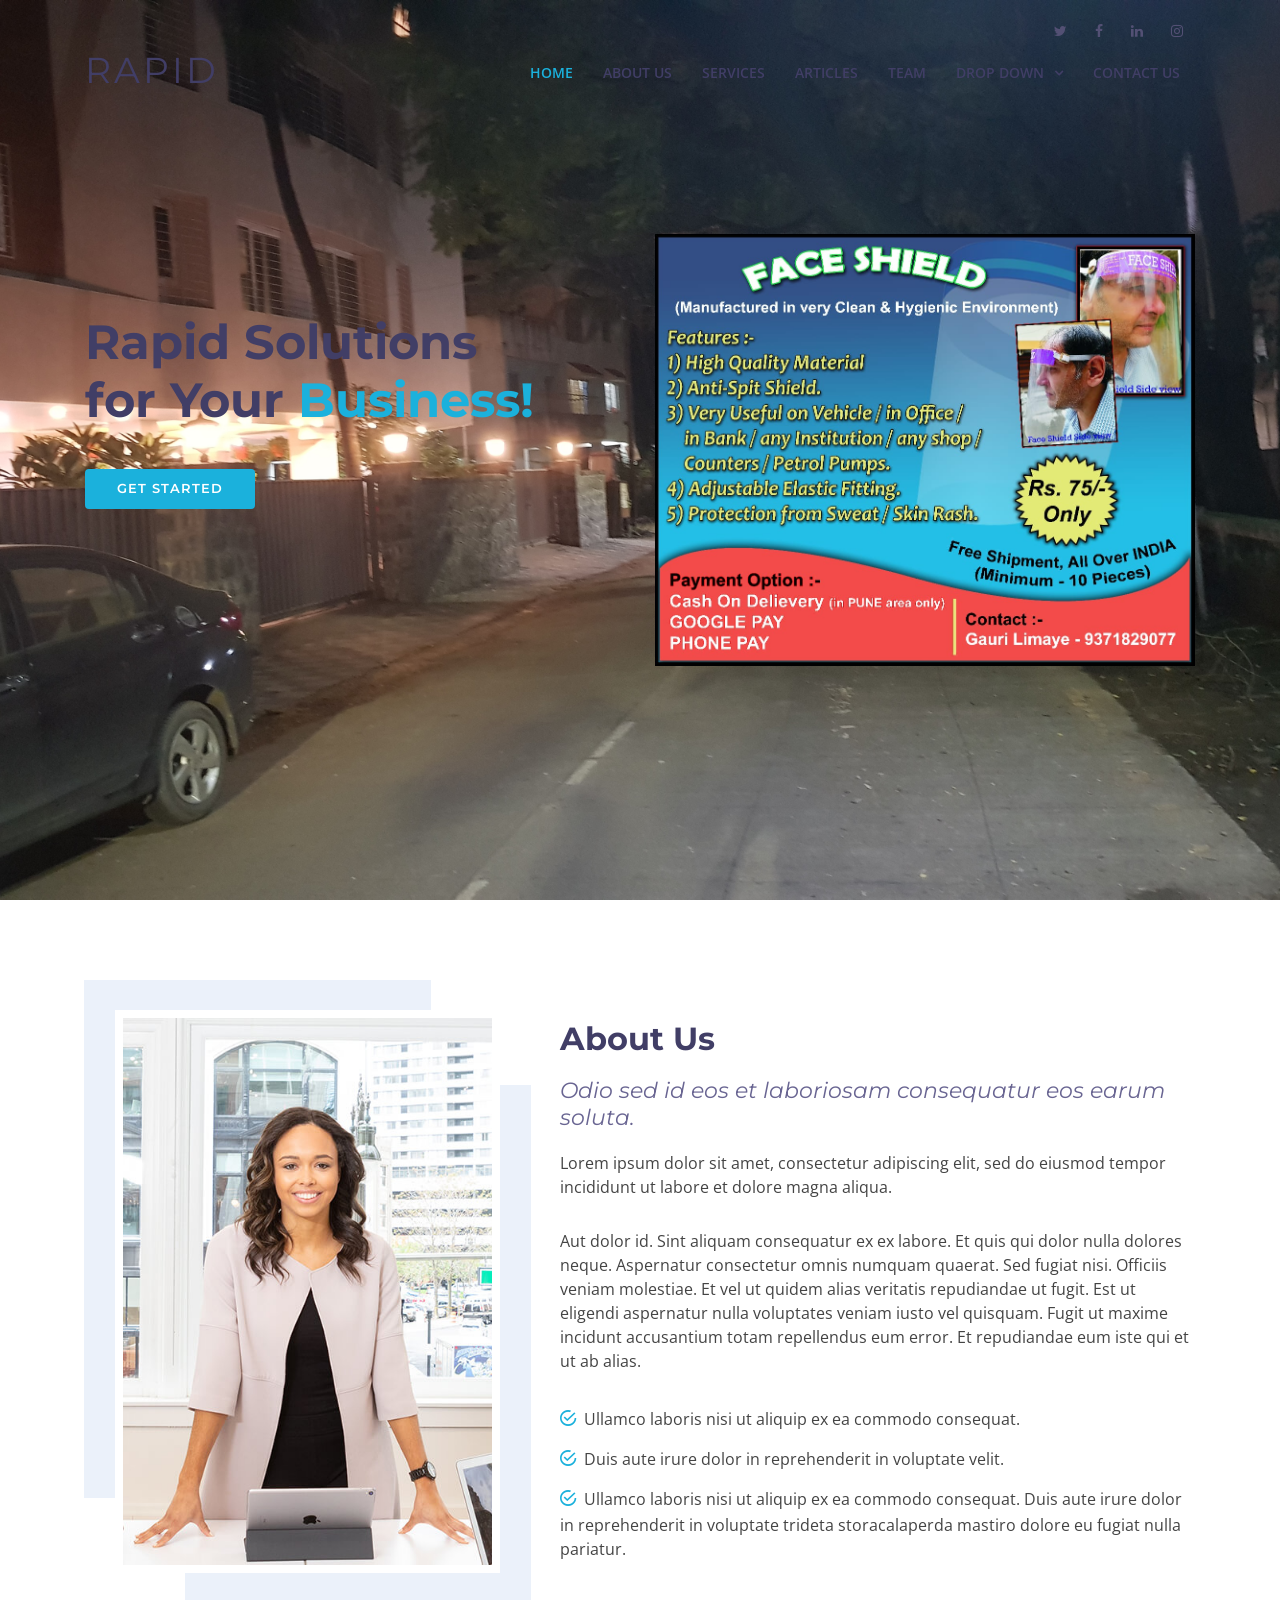
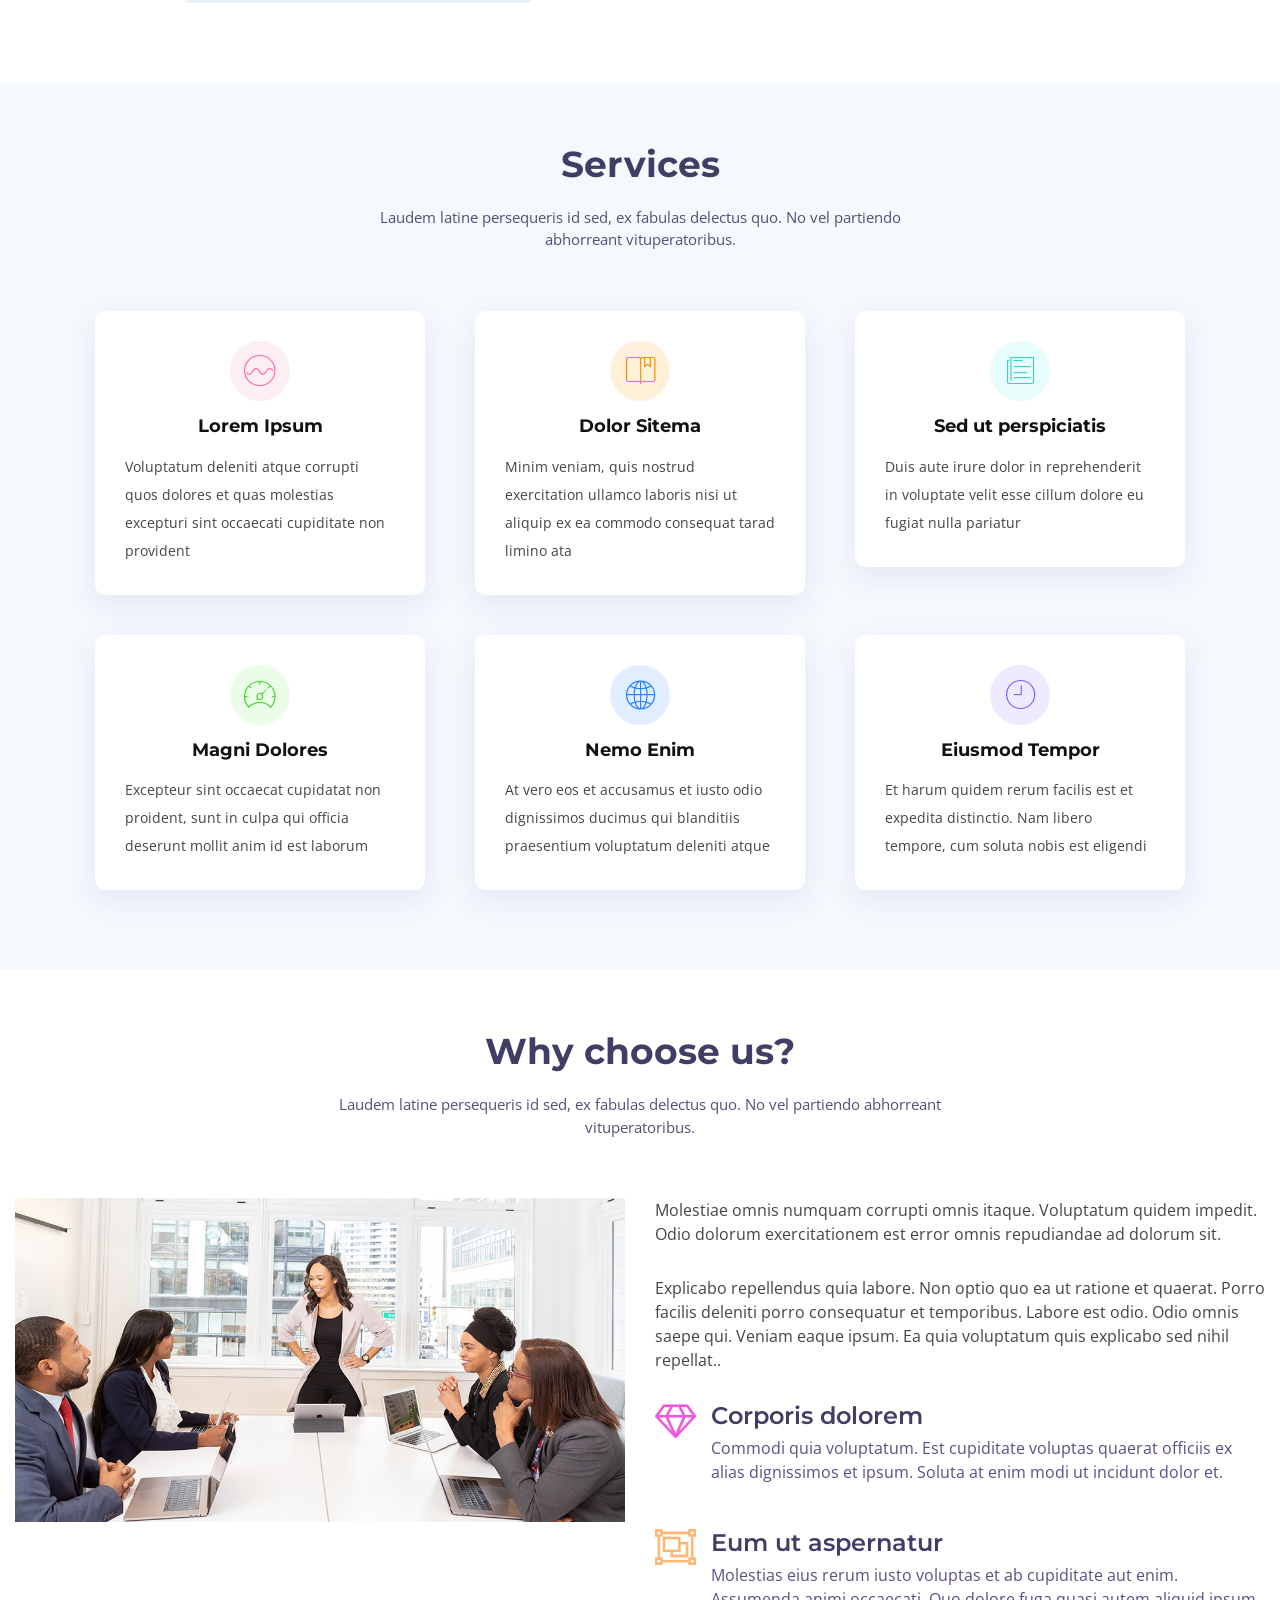
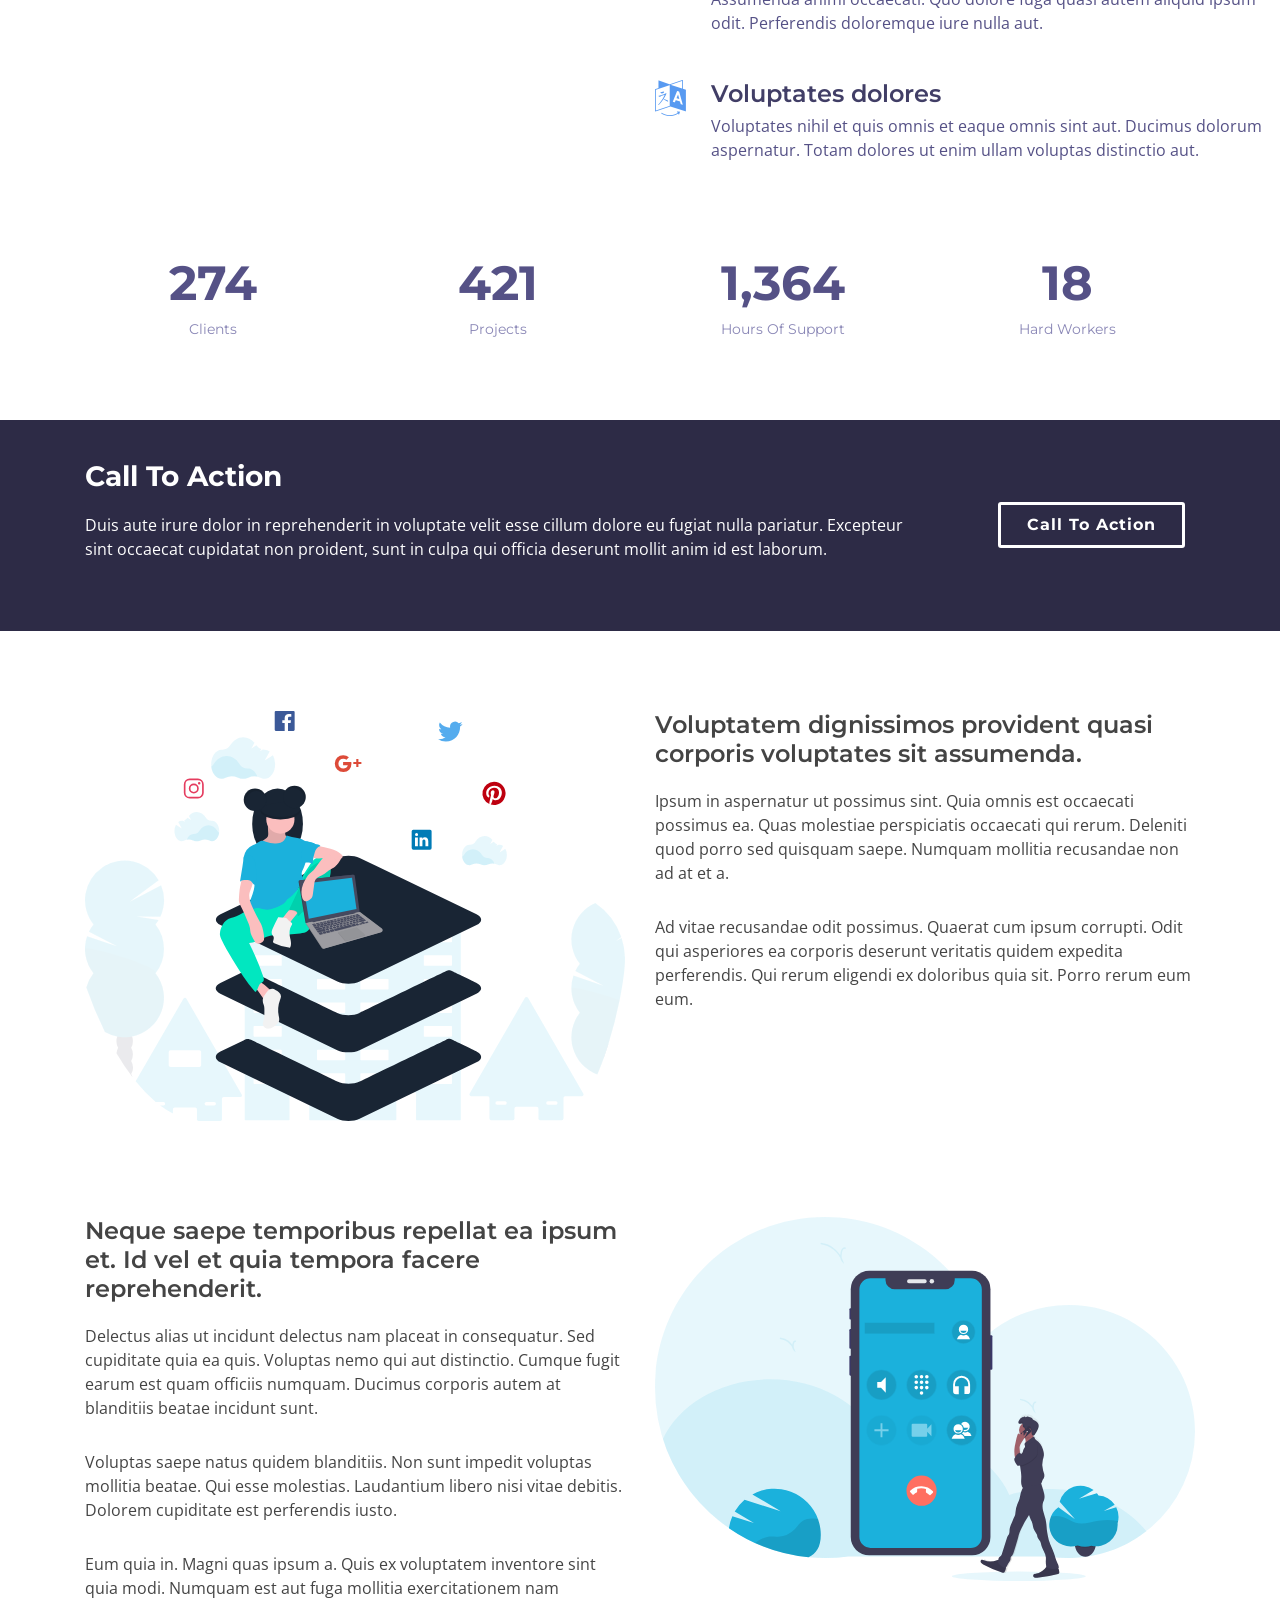
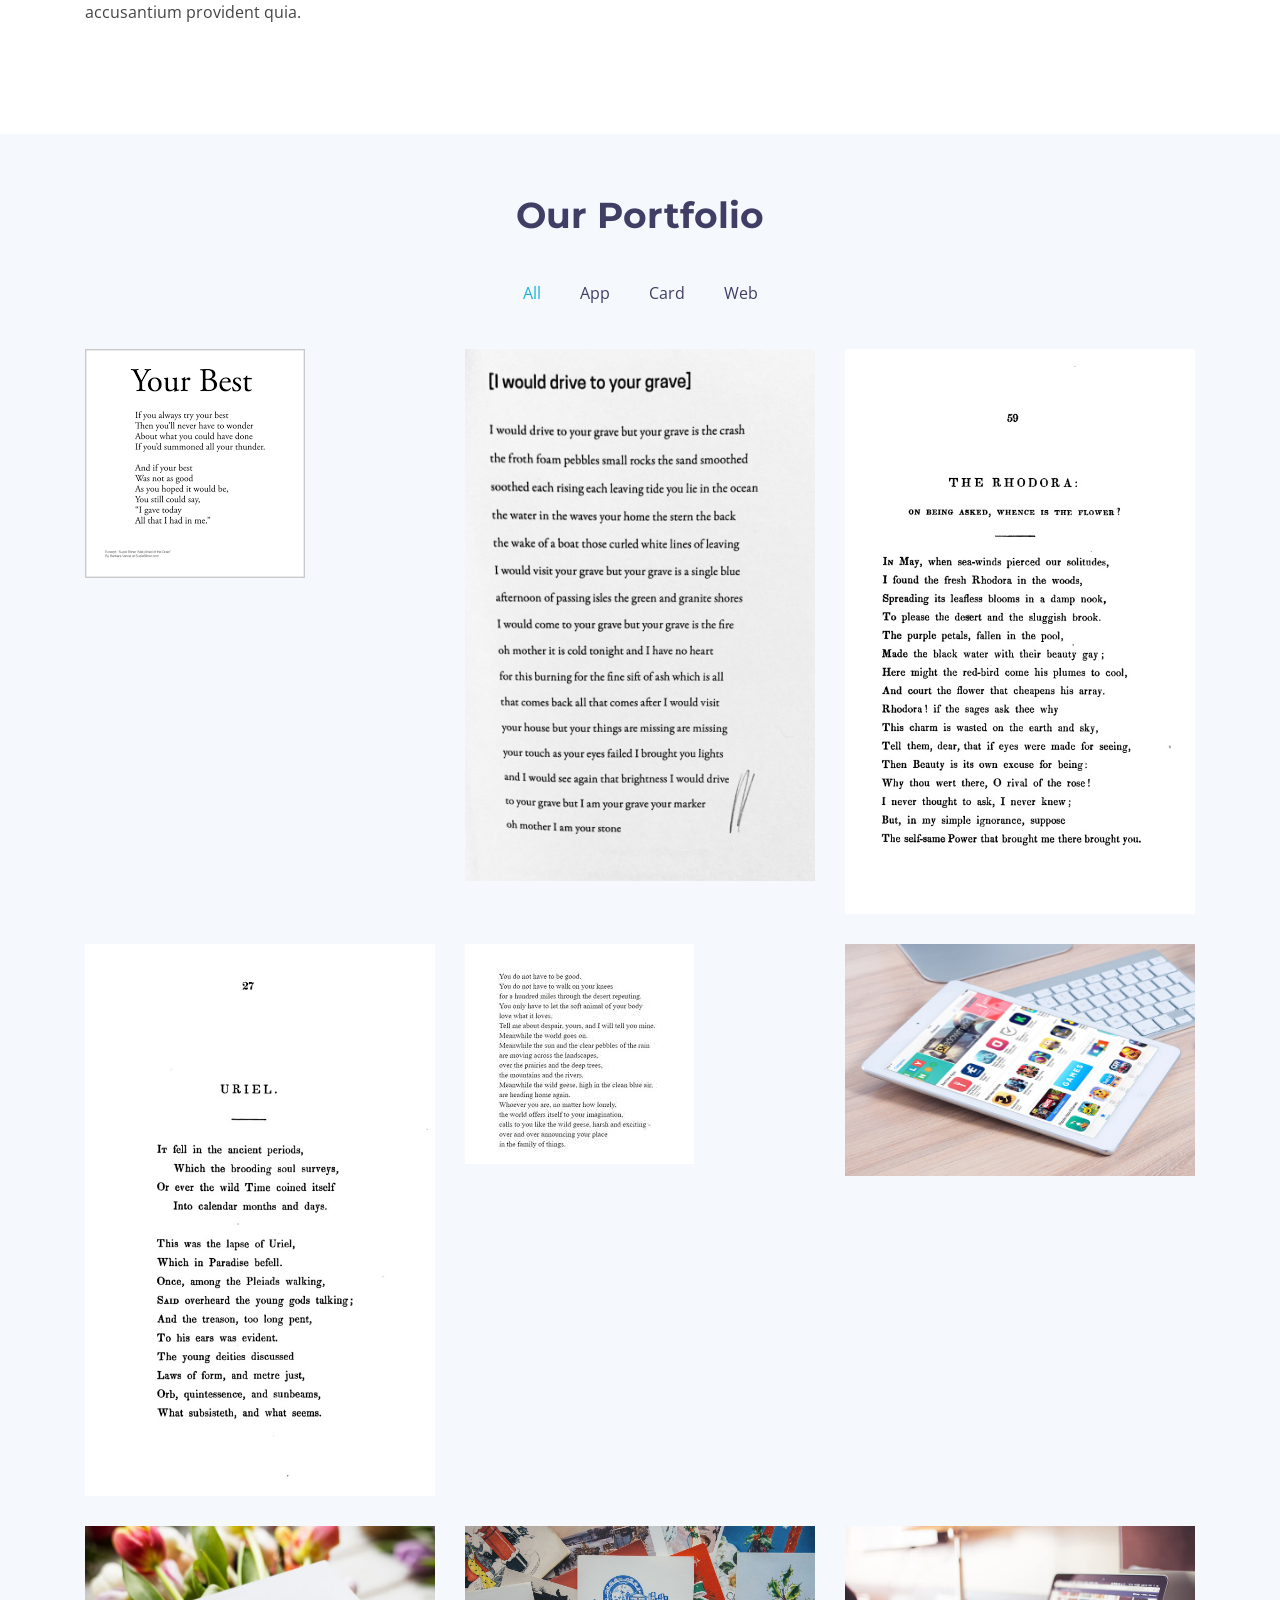
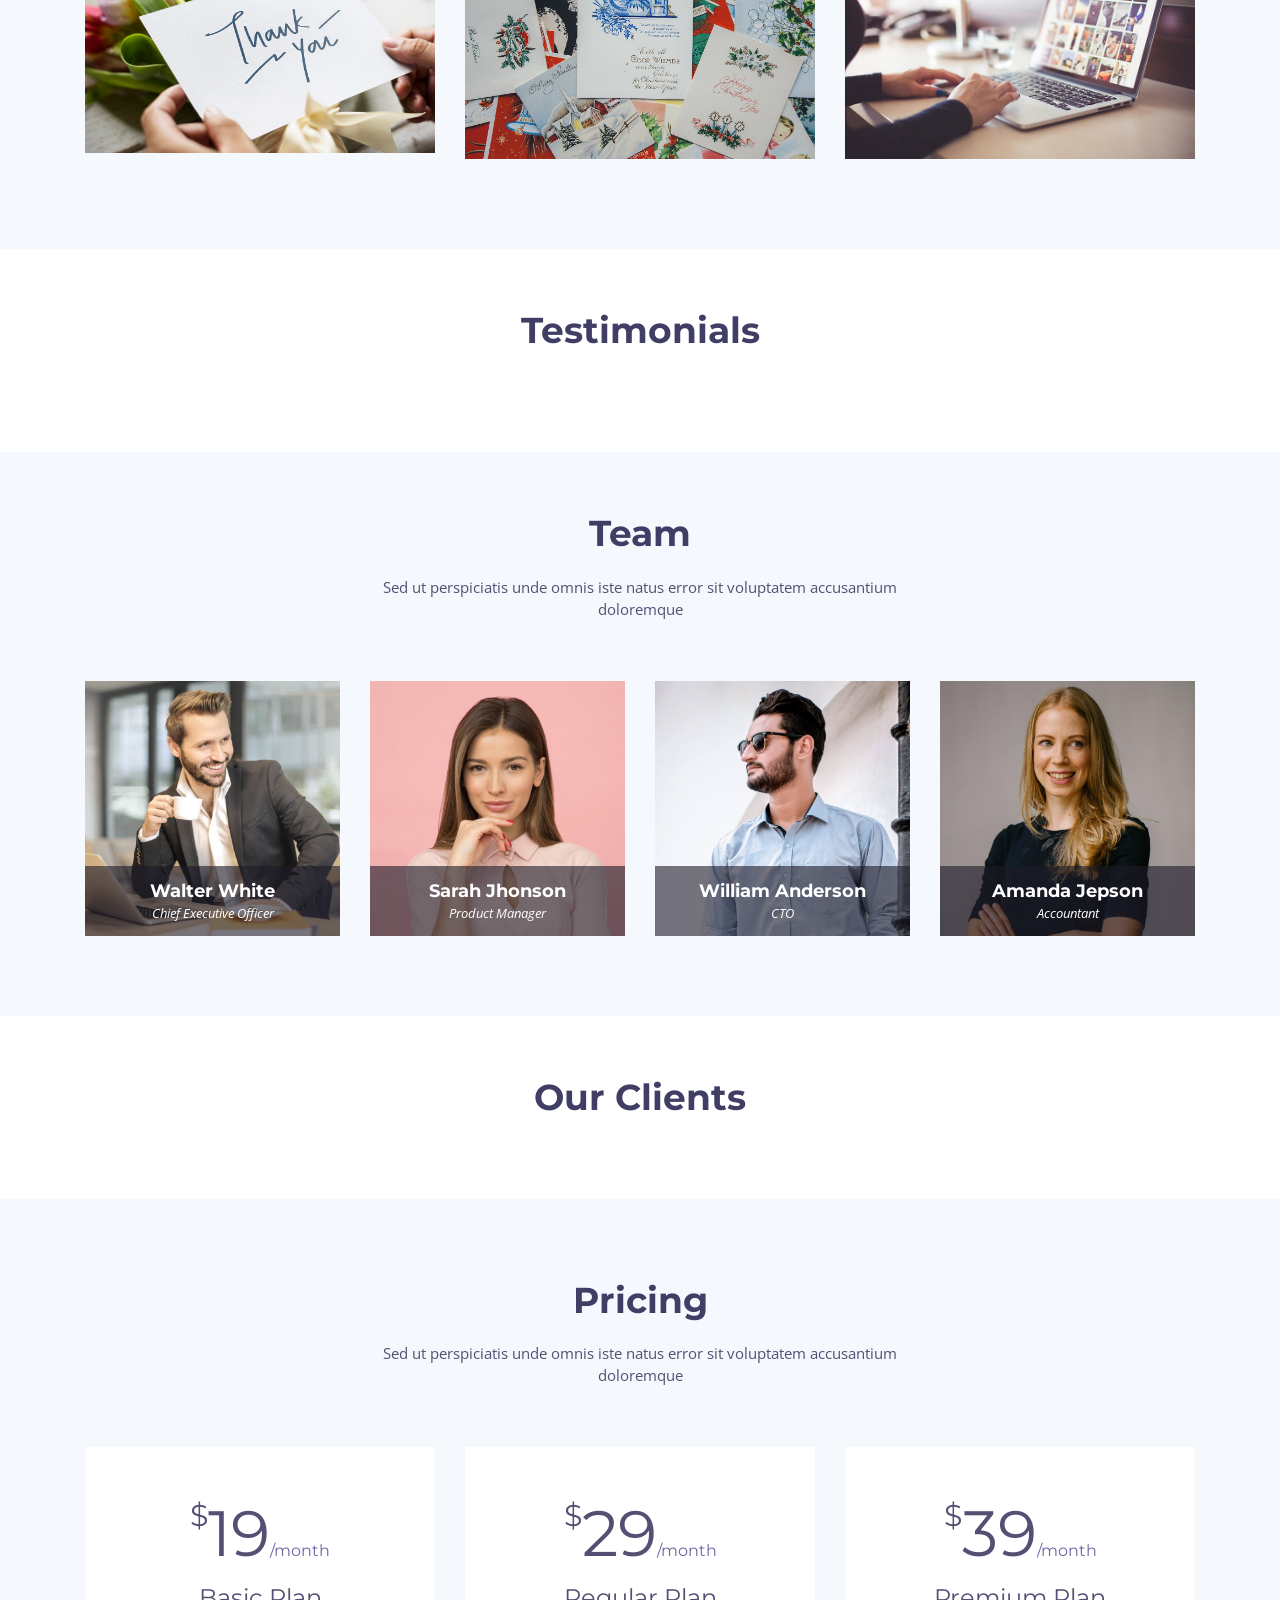
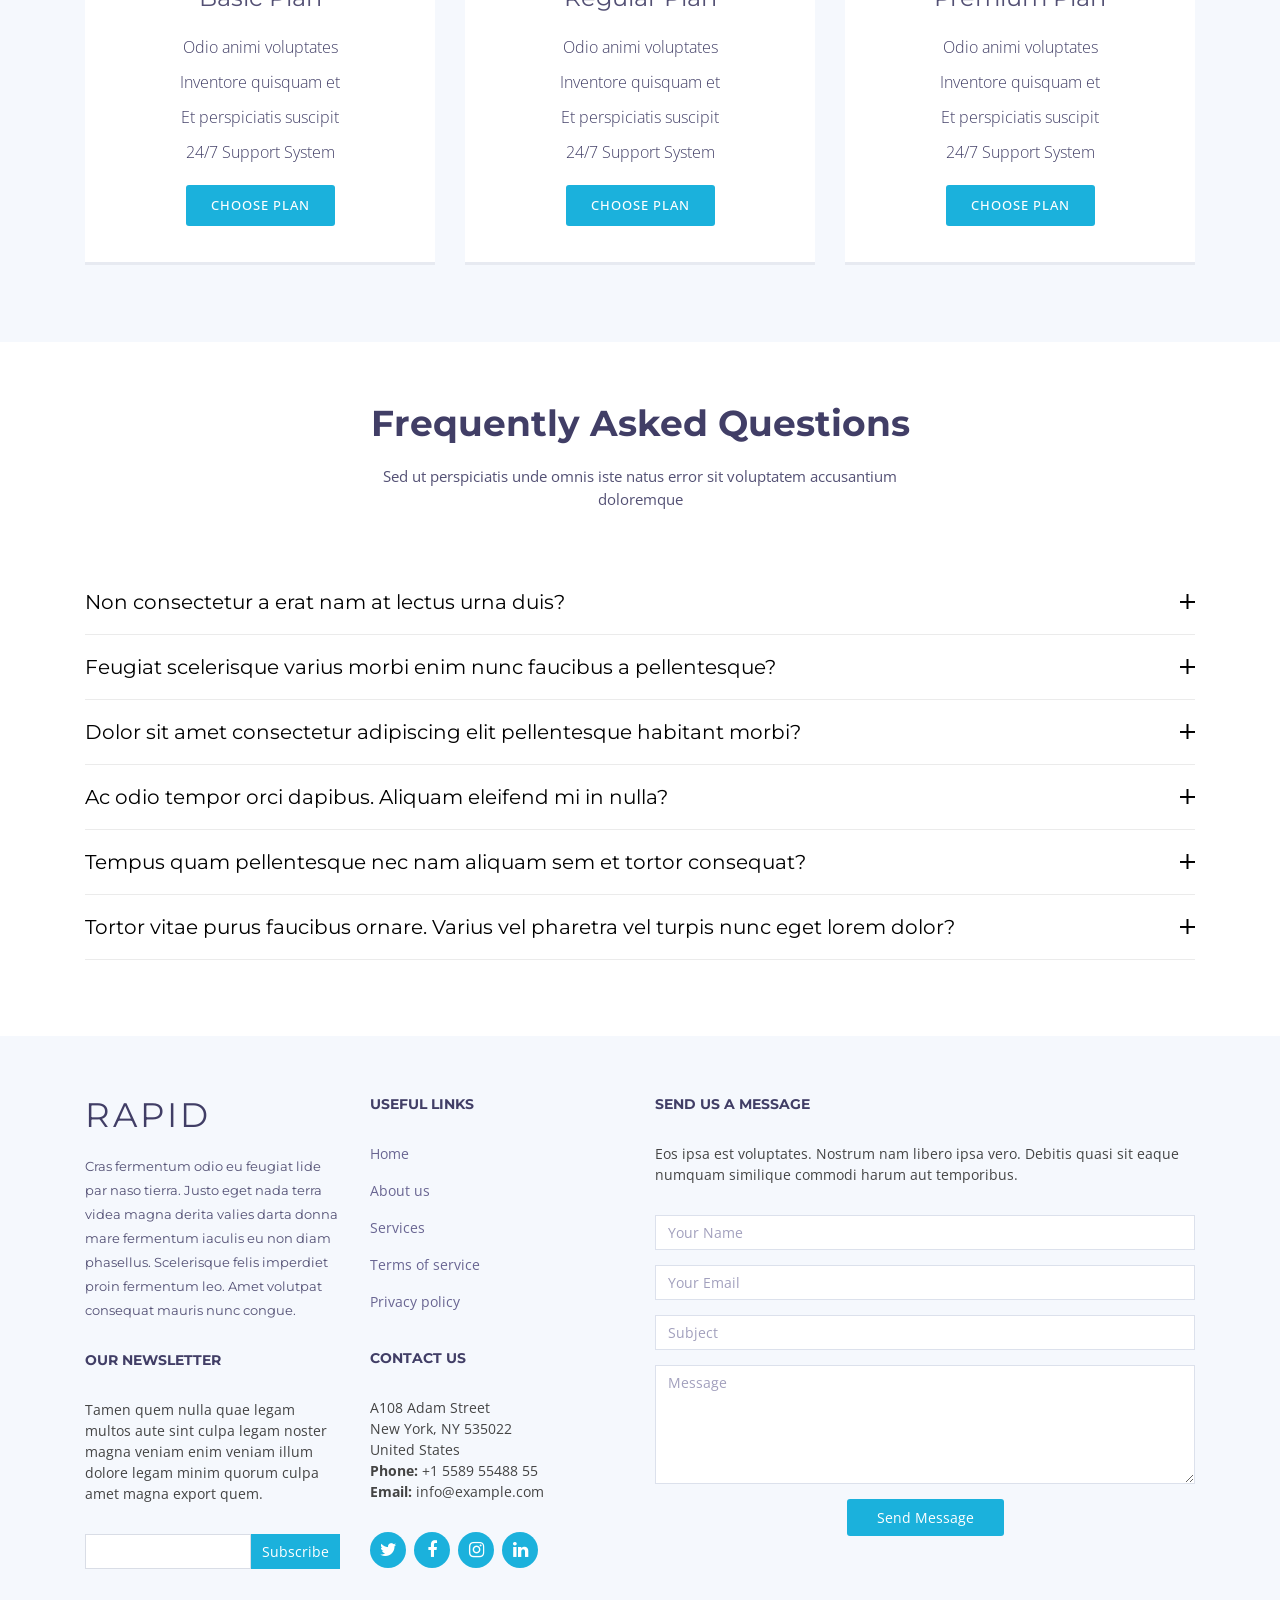
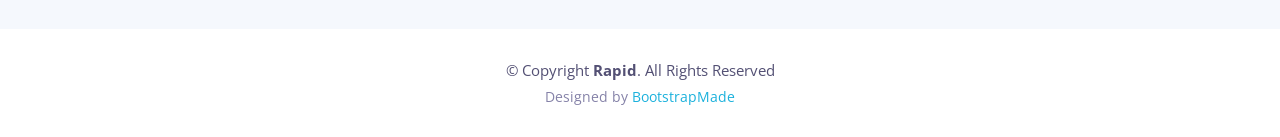
==== commit 8048b4ff: "message" ====
--- a/index.html
+++ b/index.html
@@ -2,7 +2,7 @@
 <html lang="en">
 <head>
   <meta charset="utf-8">
-  <title>Rapid Bootstrap Template</title>
+  <title>Welcome to Chintamaninagar</title>
   <meta content="width=device-width, initial-scale=1.0" name="viewport">
   <meta content="" name="keywords">
   <meta content="" name="description">
@@ -65,7 +65,7 @@
           <li class="active"><a href="#intro">Home</a></li>
           <li><a href="#about">About Us</a></li>
           <li><a href="#services">Services</a></li>
-          <li><a href="#portfolio">Portfolio</a></li>
+          <li><a href="#Articles">Articles</a></li>
           <li><a href="#team">Team</a></li>
           <li class="drop-down"><a href="">Drop Down</a>
             <ul>
@@ -105,7 +105,7 @@
         </div>
   
         <div class="col-md-6 intro-img order-md-last order-first">
-          <img src="img/intro-img.svg" alt="" class="img-fluid">
+          <img src="img/Limaye.jpeg" alt="" class="img-fluid">
         </div>
       </div>
 
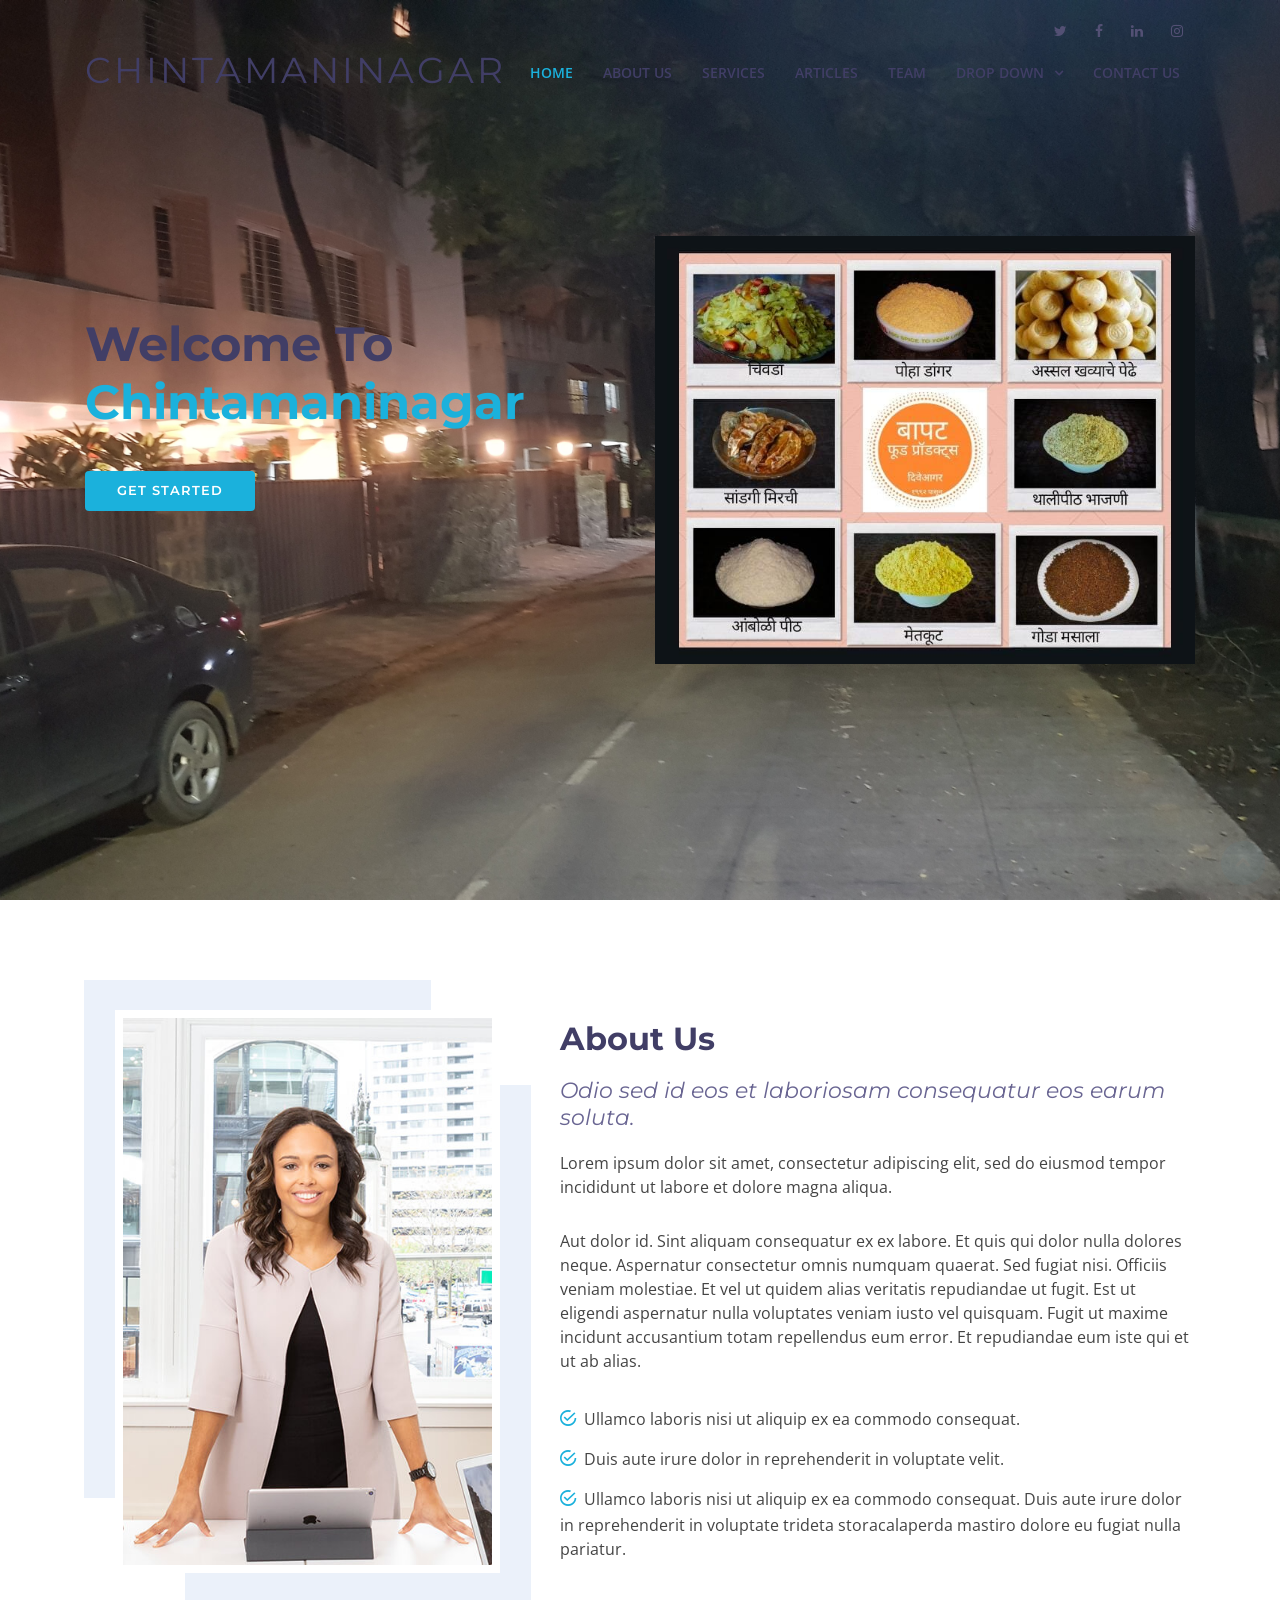
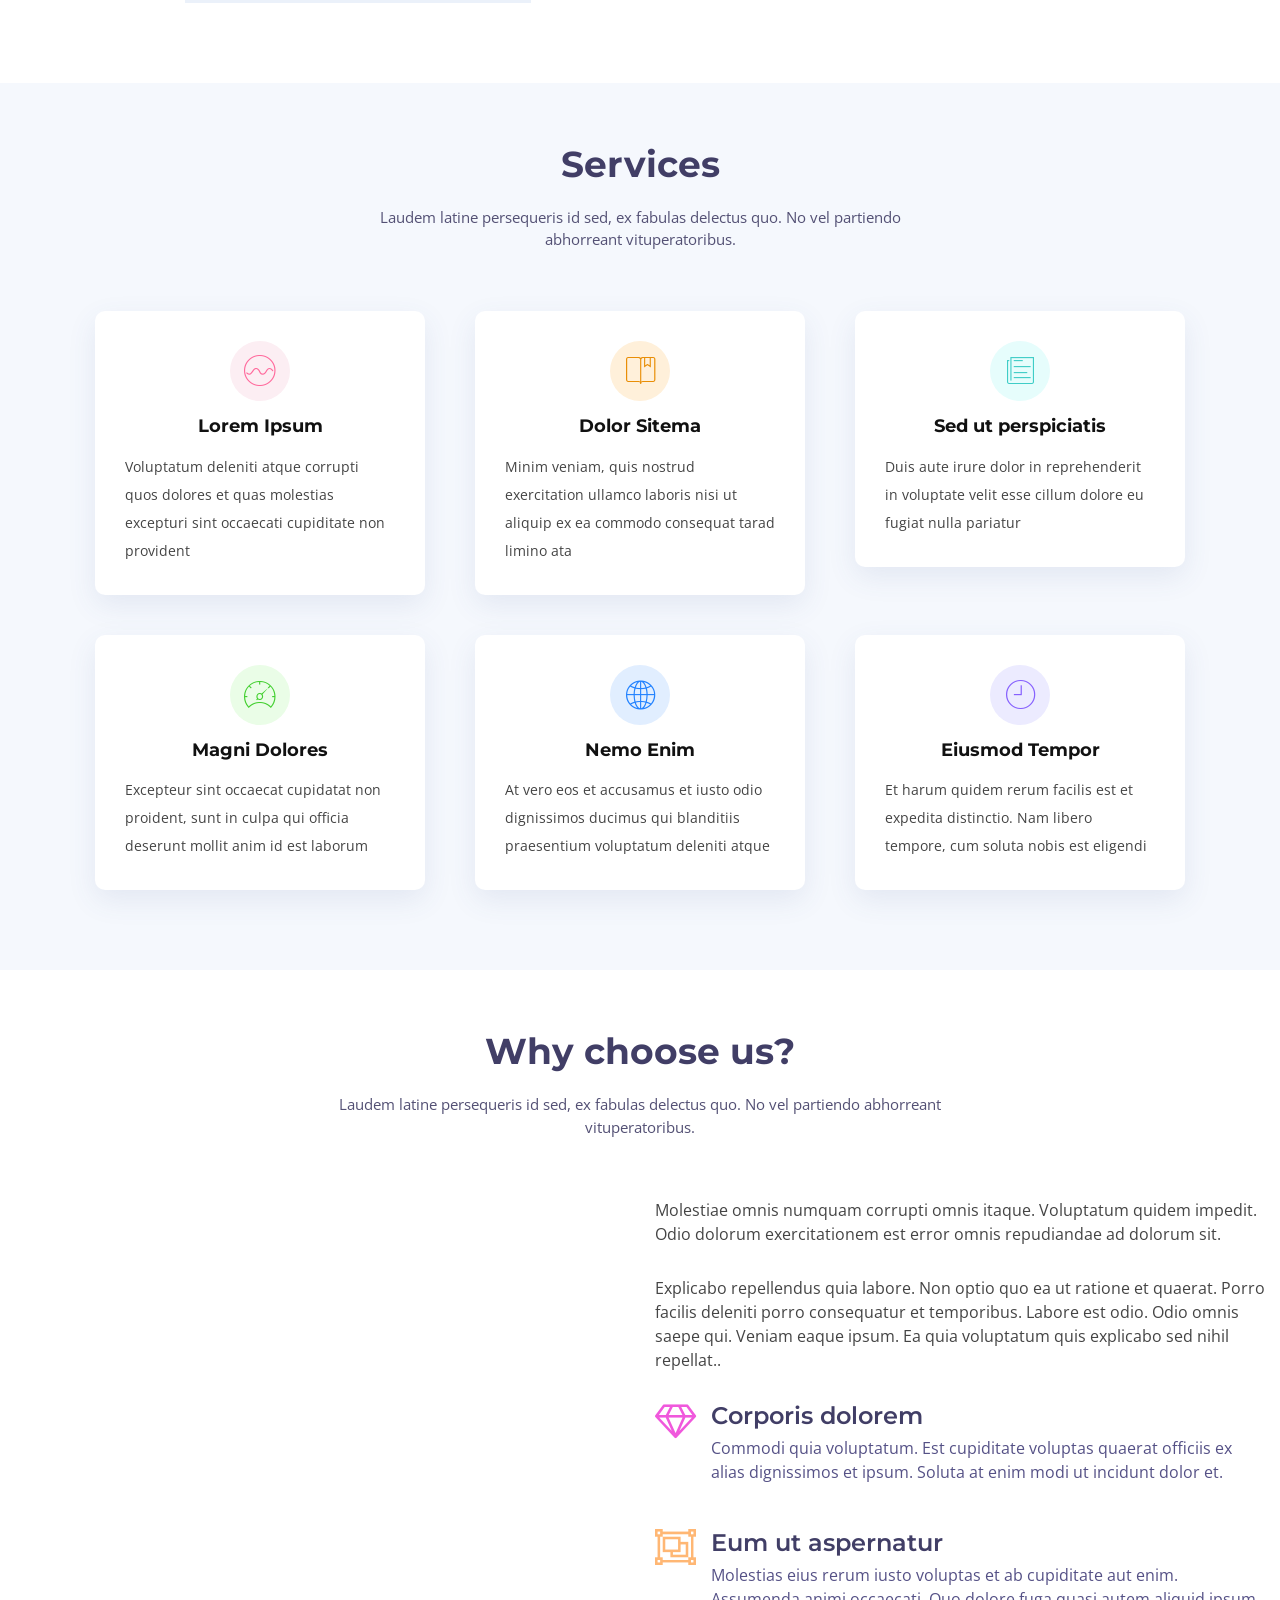
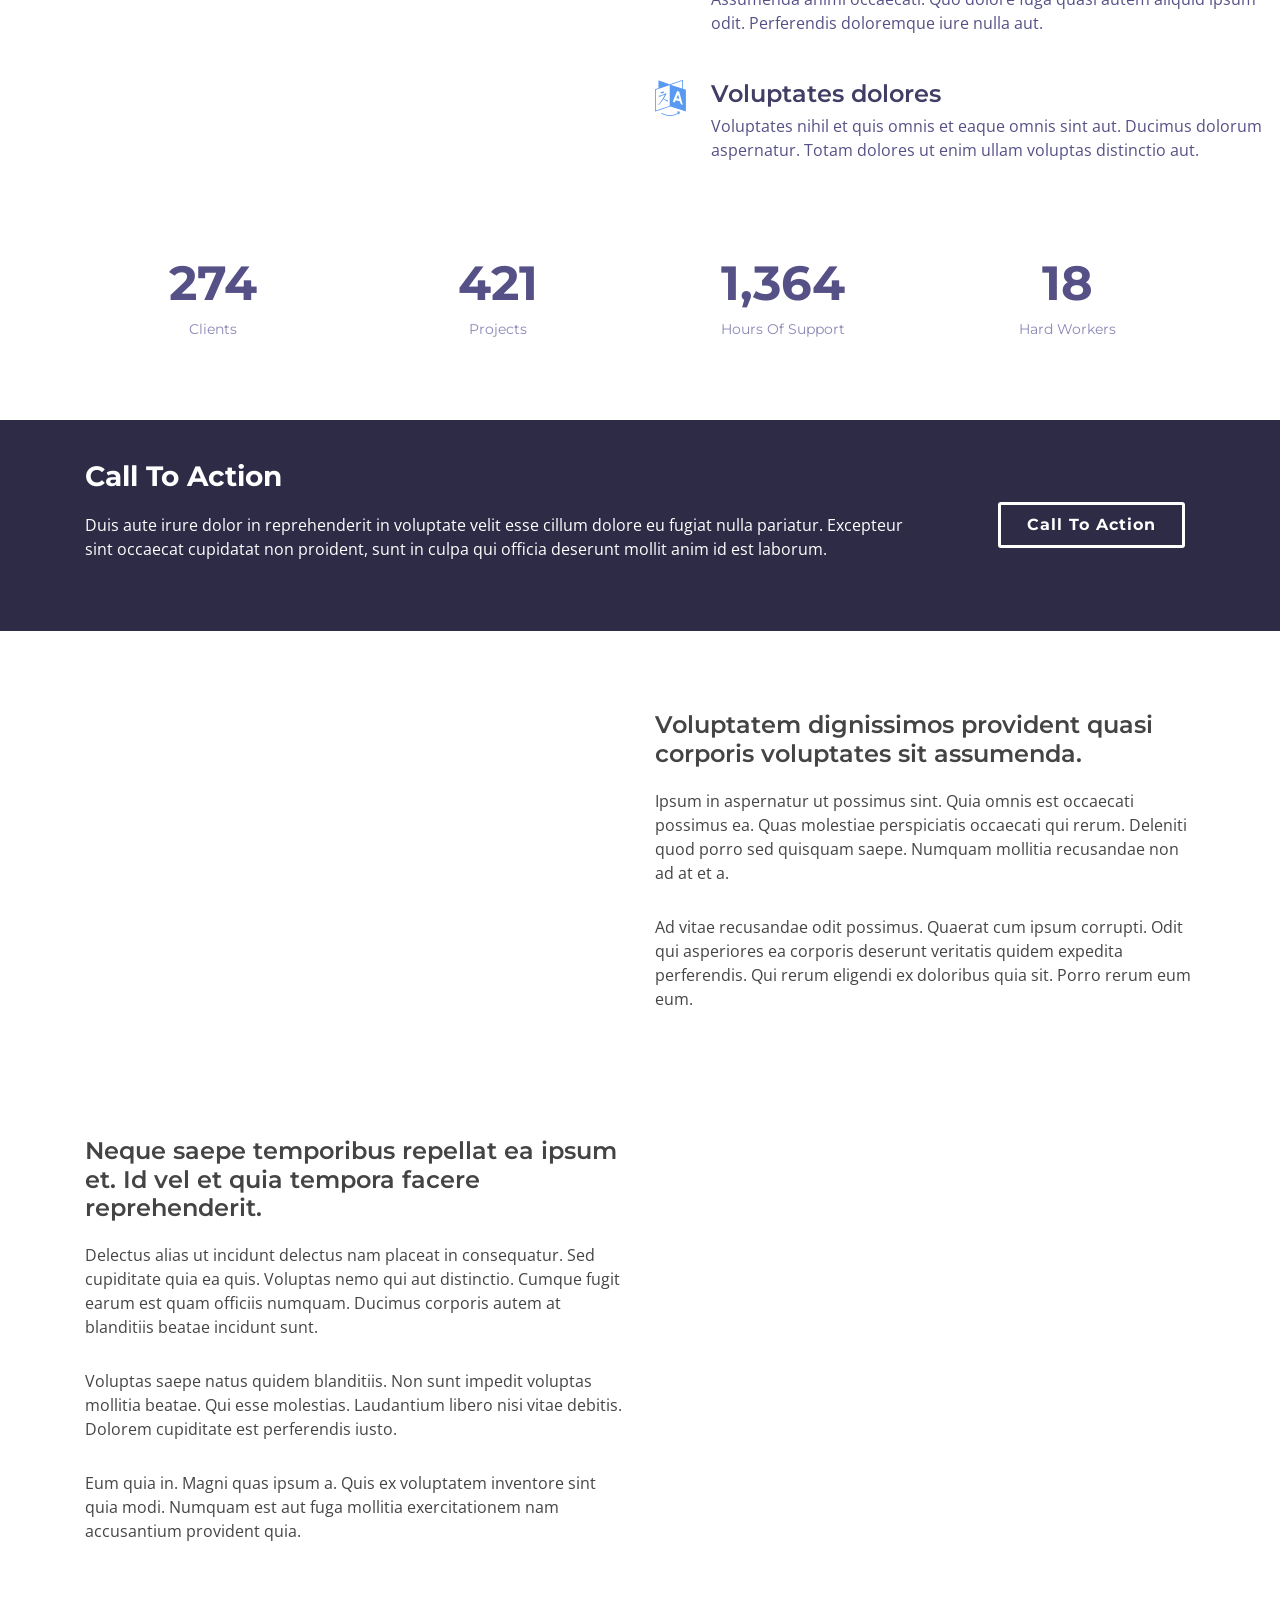
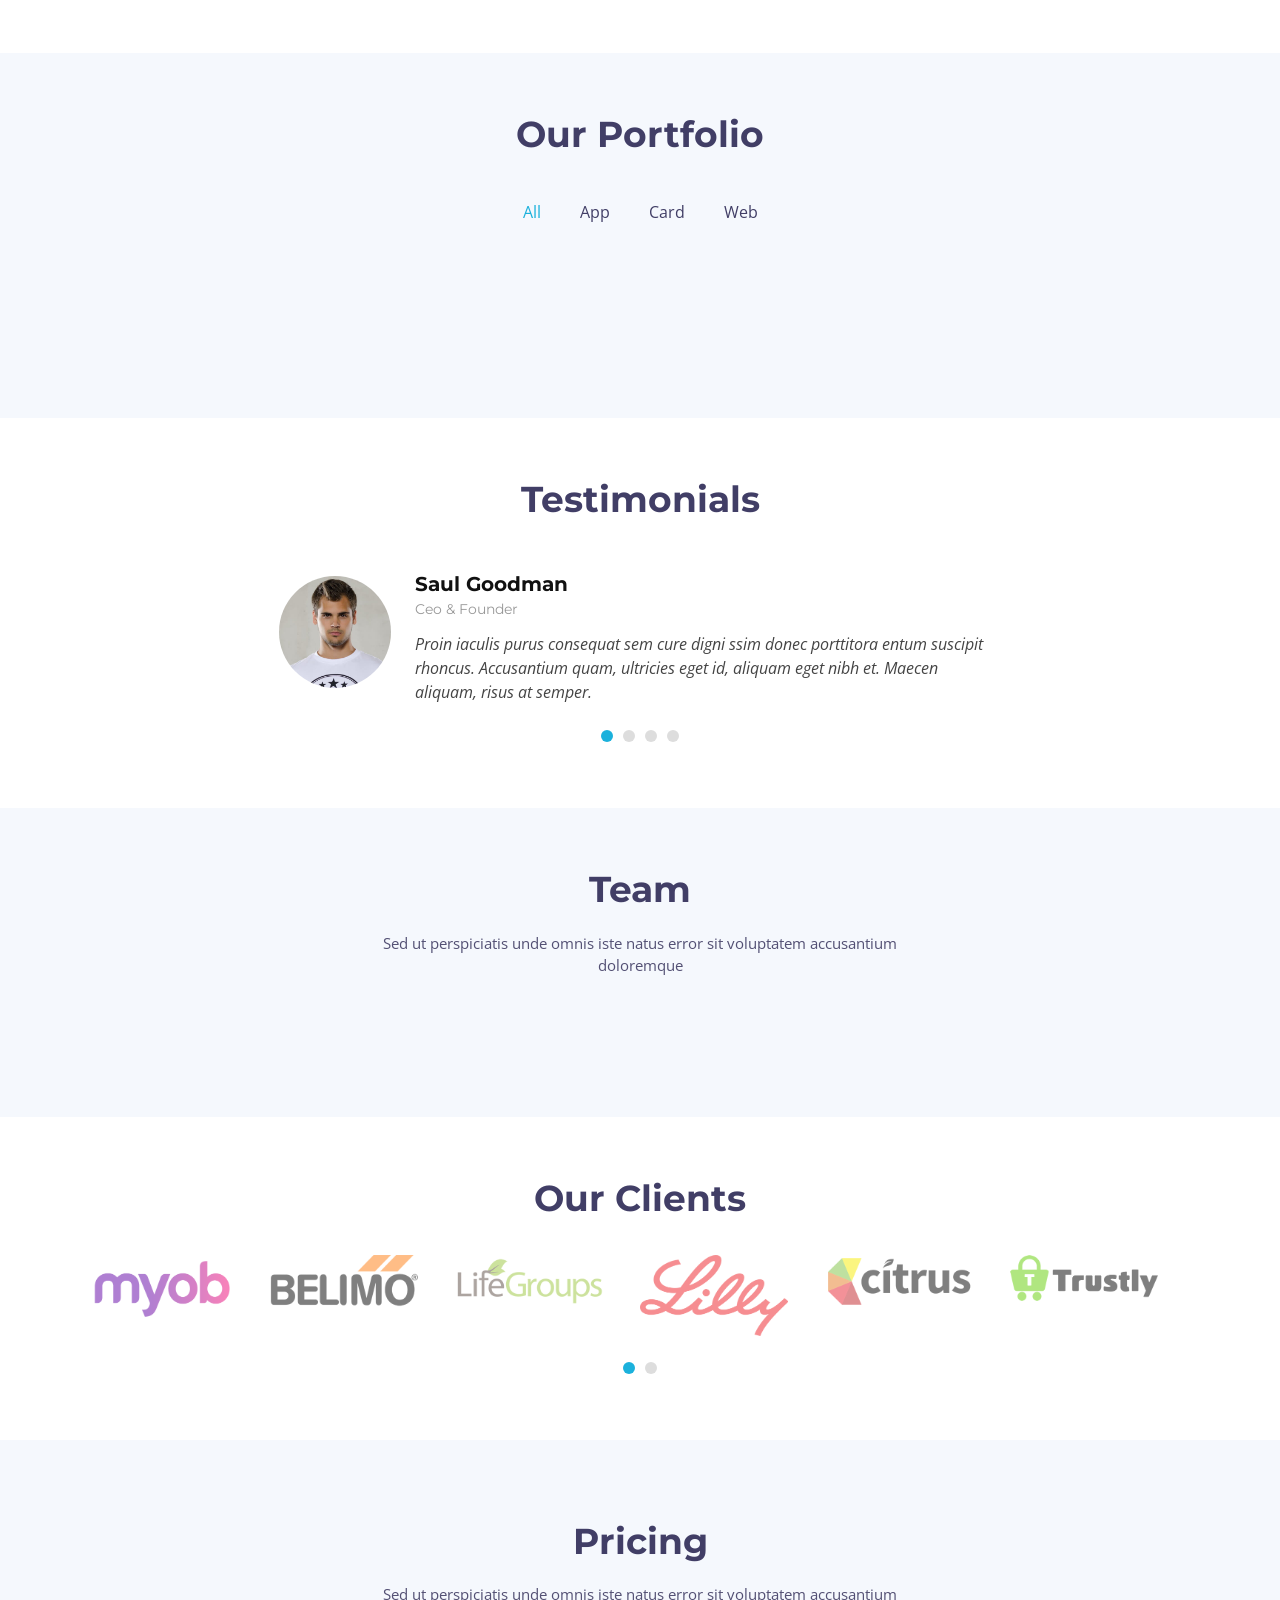
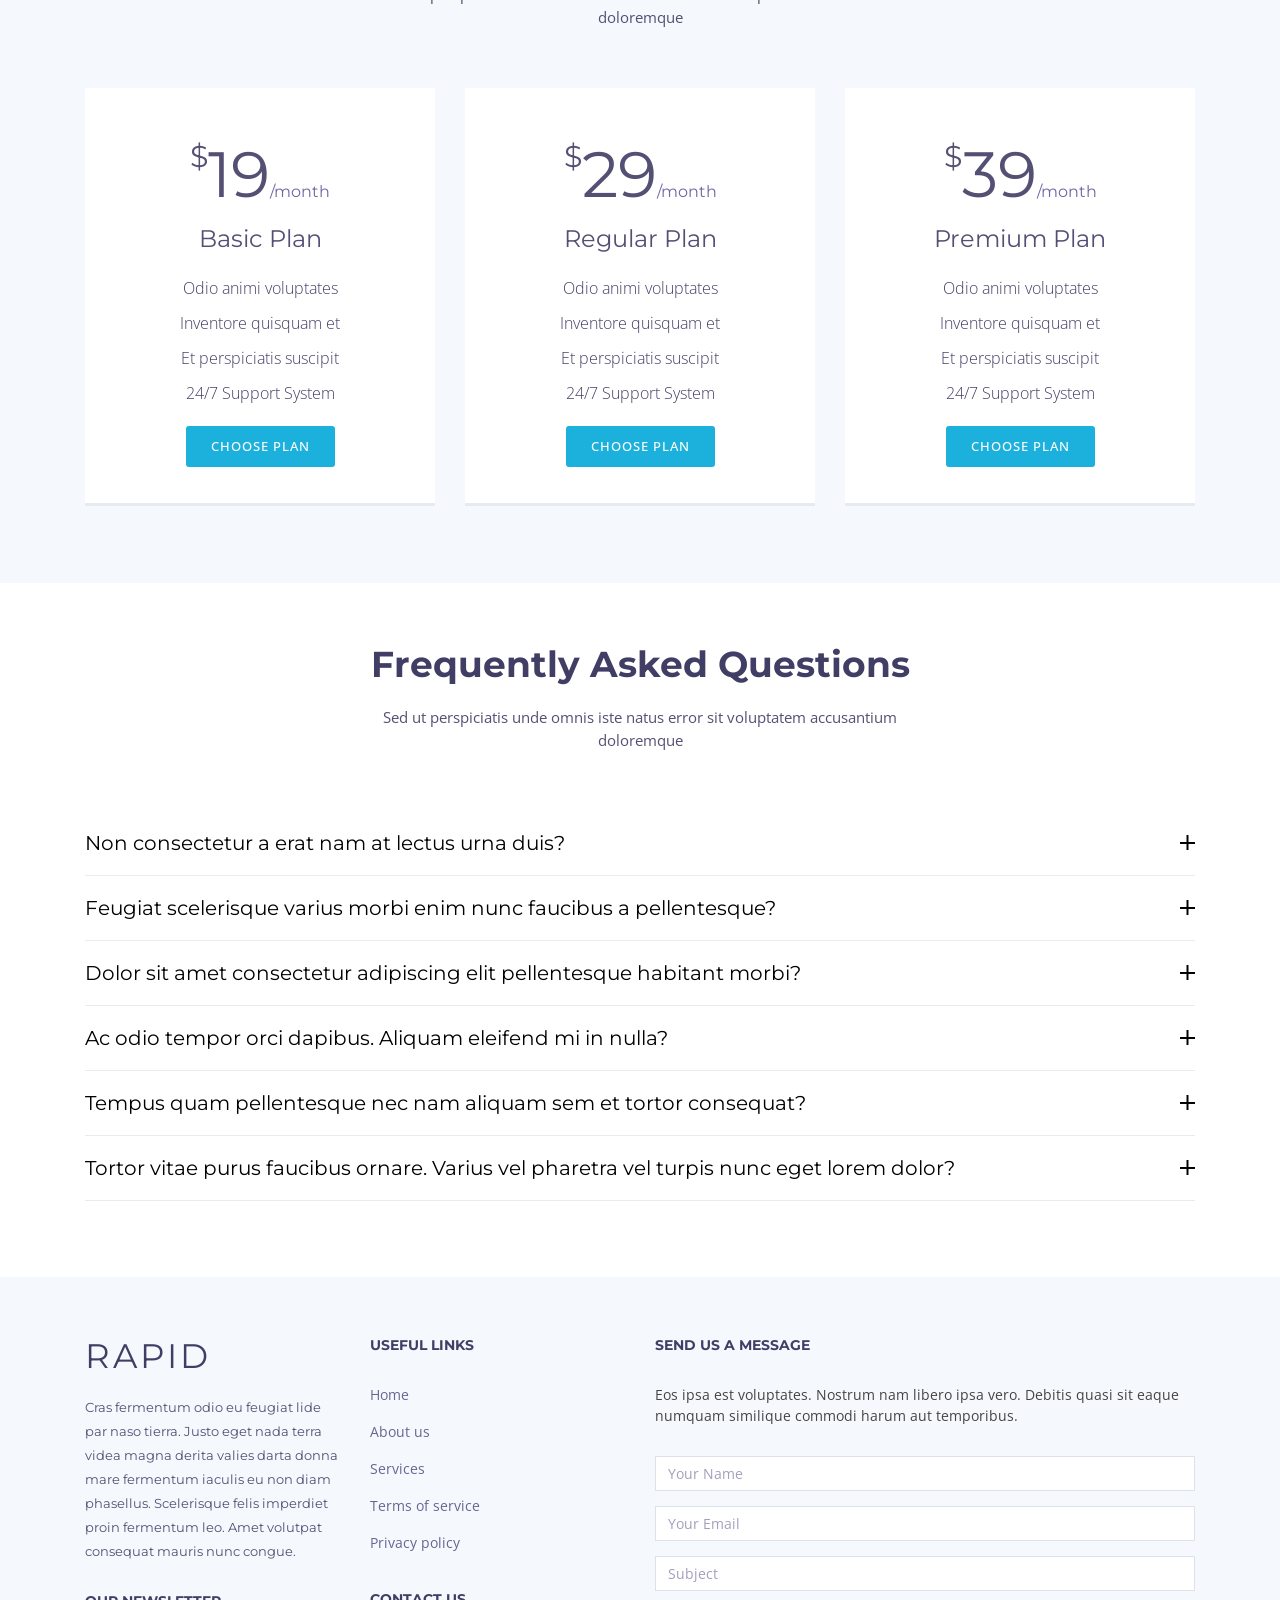
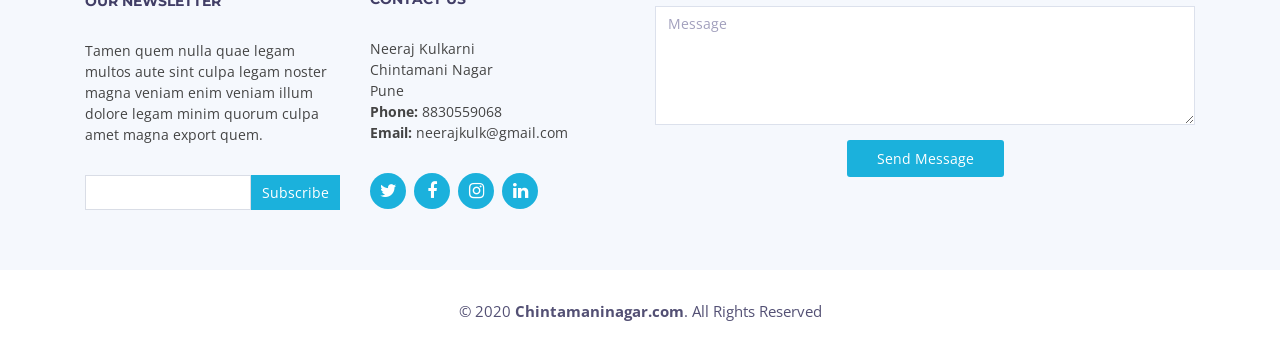
==== commit 110e7149: "webpagename change" ====
--- a/index.html
+++ b/index.html
@@ -26,6 +26,7 @@
 
   <!-- Main Stylesheet File -->
   <link href="css/style.css" rel="stylesheet">
+<link rel="stylesheet" href="https://www.w3schools.com/w3css/3/w3.css">
 
   <!-- =======================================================
     Theme Name: Rapid
@@ -56,7 +57,7 @@
 
       <div class="logo float-left">
         <!-- Uncomment below if you prefer to use an image logo -->
-        <h1 class="text-light"><a href="#intro" class="scrollto"><span>Rapid</span></a></h1>
+        <h1 class="text-light"><a href="#intro" class="scrollto"><span>Chintamaninagar</span></a></h1>
         <!-- <a href="#header" class="scrollto"><img src="img/logo.png" alt="" class="img-fluid"></a> -->
       </div>
 
@@ -98,15 +99,24 @@
     <div class="container d-flex h-100">
       <div class="row justify-content-center align-self-center">
         <div class="col-md-6 intro-info order-md-first order-last">
-          <h2>Rapid Solutions<br>for Your <span>Business!</span></h2>
+          <h2>Welcome To<br><span>Chintamaninagar</span></h2>
           <div>
             <a href="#about" class="btn-get-started scrollto">Get Started</a>
           </div>
         </div>
   
         <div class="col-md-6 intro-img order-md-last order-first">
+		<div class="slideshow-container">
           <img src="img/Limaye.jpeg" alt="" class="img-fluid">
-        </div>
+		  <img src="img/Bapat foods.jpeg" alt="" class="img-fluid">
+		  <img src="img/opus.png" alt=""class="img-fluid">
+        </div>
+		<div style="text-align:center">
+  <span class="dot"></span> 
+  <span class="dot"></span> 
+  <span class="dot"></span> 
+</div>
+
       </div>
 
     </div>
@@ -882,11 +892,11 @@
                   <div class="footer-links">
                     <h4>Contact Us</h4>
                     <p>
-                      A108 Adam Street <br>
-                      New York, NY 535022<br>
-                      United States <br>
-                      <strong>Phone:</strong> +1 5589 55488 55<br>
-                      <strong>Email:</strong> info@example.com<br>
+                      Neeraj Kulkarni<br>
+                      Chintamani Nagar<br>
+                      Pune <br>
+                      <strong>Phone:</strong> 8830559068<br>
+                      <strong>Email:</strong> neerajkulk@gmail.com<br>
                     </p>
                   </div>
 
@@ -945,7 +955,7 @@
 
     <div class="container">
       <div class="copyright">
-        &copy; Copyright <strong>Rapid</strong>. All Rights Reserved
+        &copy; 2020 <strong>Chintamaninagar.com</strong>. All Rights Reserved
       </div>
       <div class="credits">
         <!--
@@ -954,7 +964,7 @@
           Licensing information: https://bootstrapmade.com/license/
           Purchase the pro version with working PHP/AJAX contact form: https://bootstrapmade.com/buy/?theme=Rapid
         -->
-        Designed by <a href="https://bootstrapmade.com/">BootstrapMade</a>
+        <!--Designed by <a href="https://bootstrapmade.com/">BootstrapMade</a>-->
       </div>
     </div>
   </footer><!-- #footer -->
@@ -980,6 +990,13 @@
 
   <!-- Template Main Javascript File -->
   <script src="js/main.js"></script>
+  
+<script>
+var slideIndex = 0;
+showSlides();
+
+</script>
+
 
 </body>
 </html>
